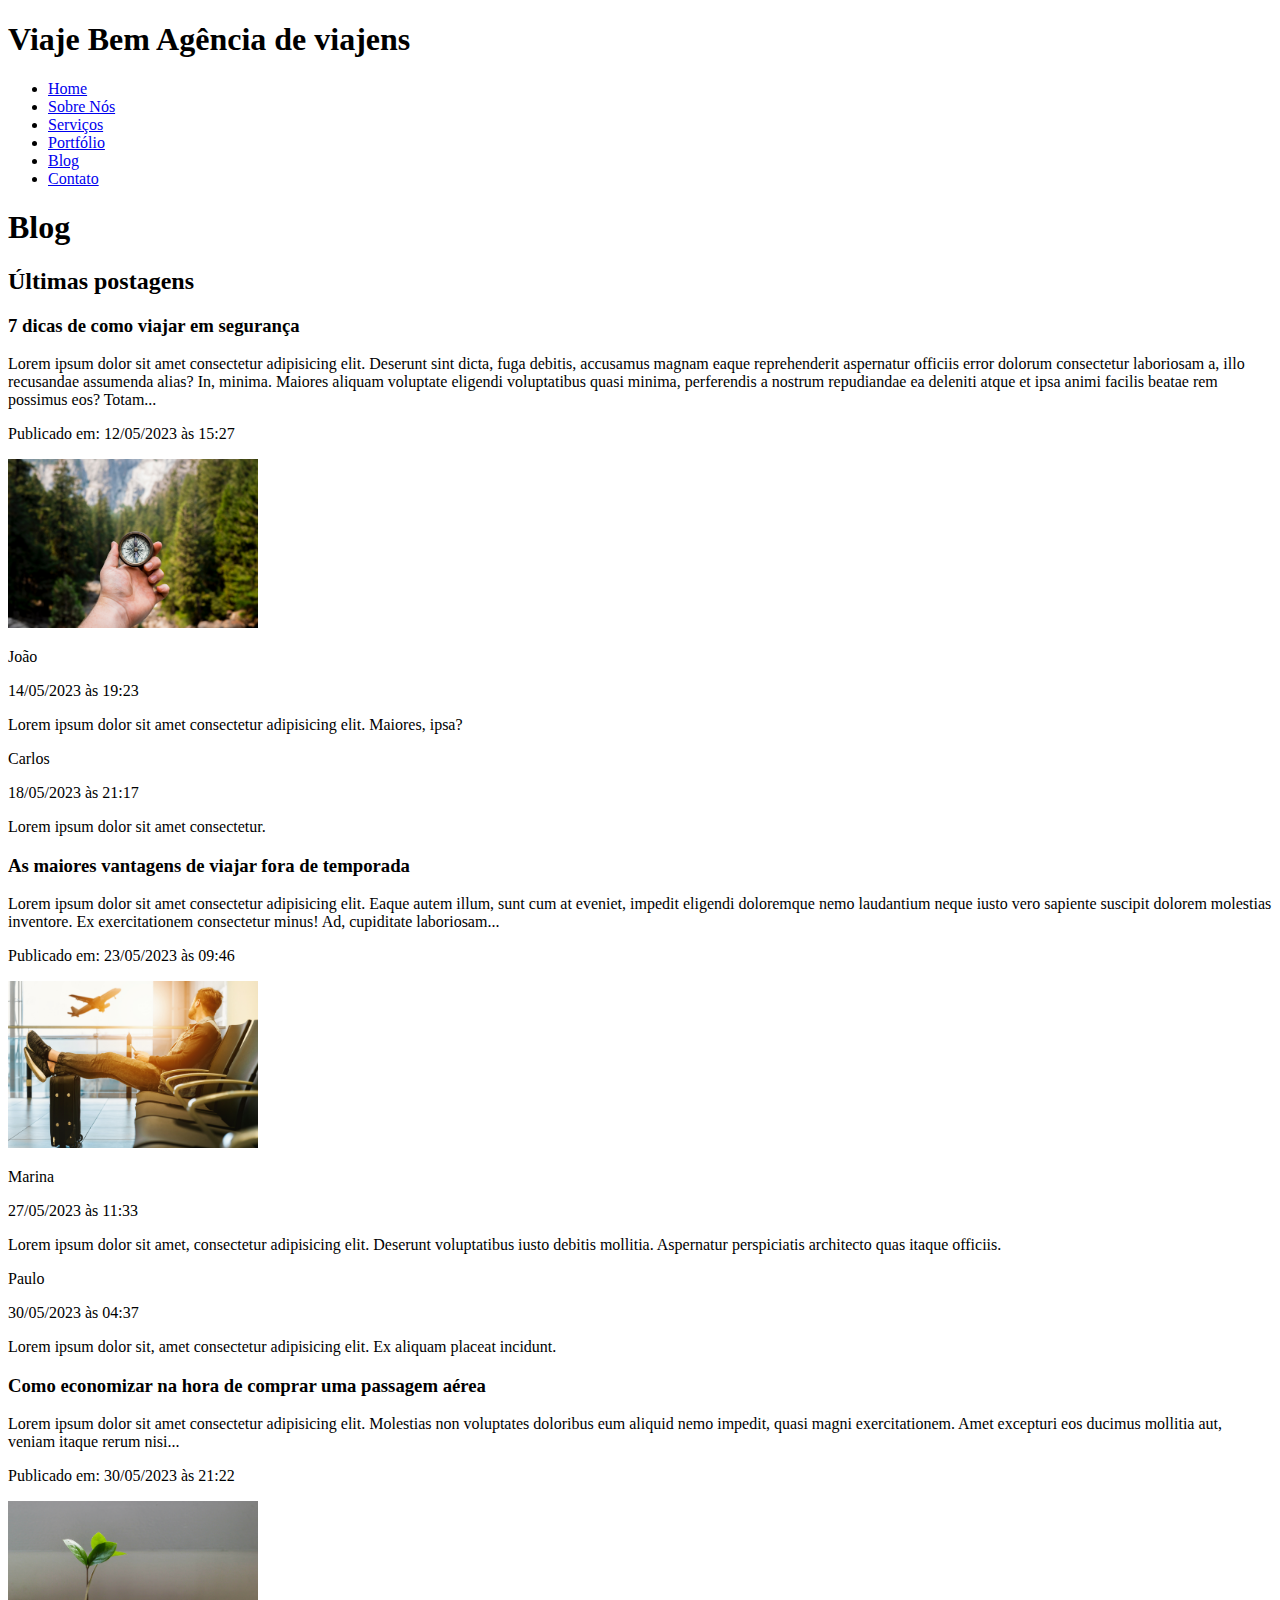
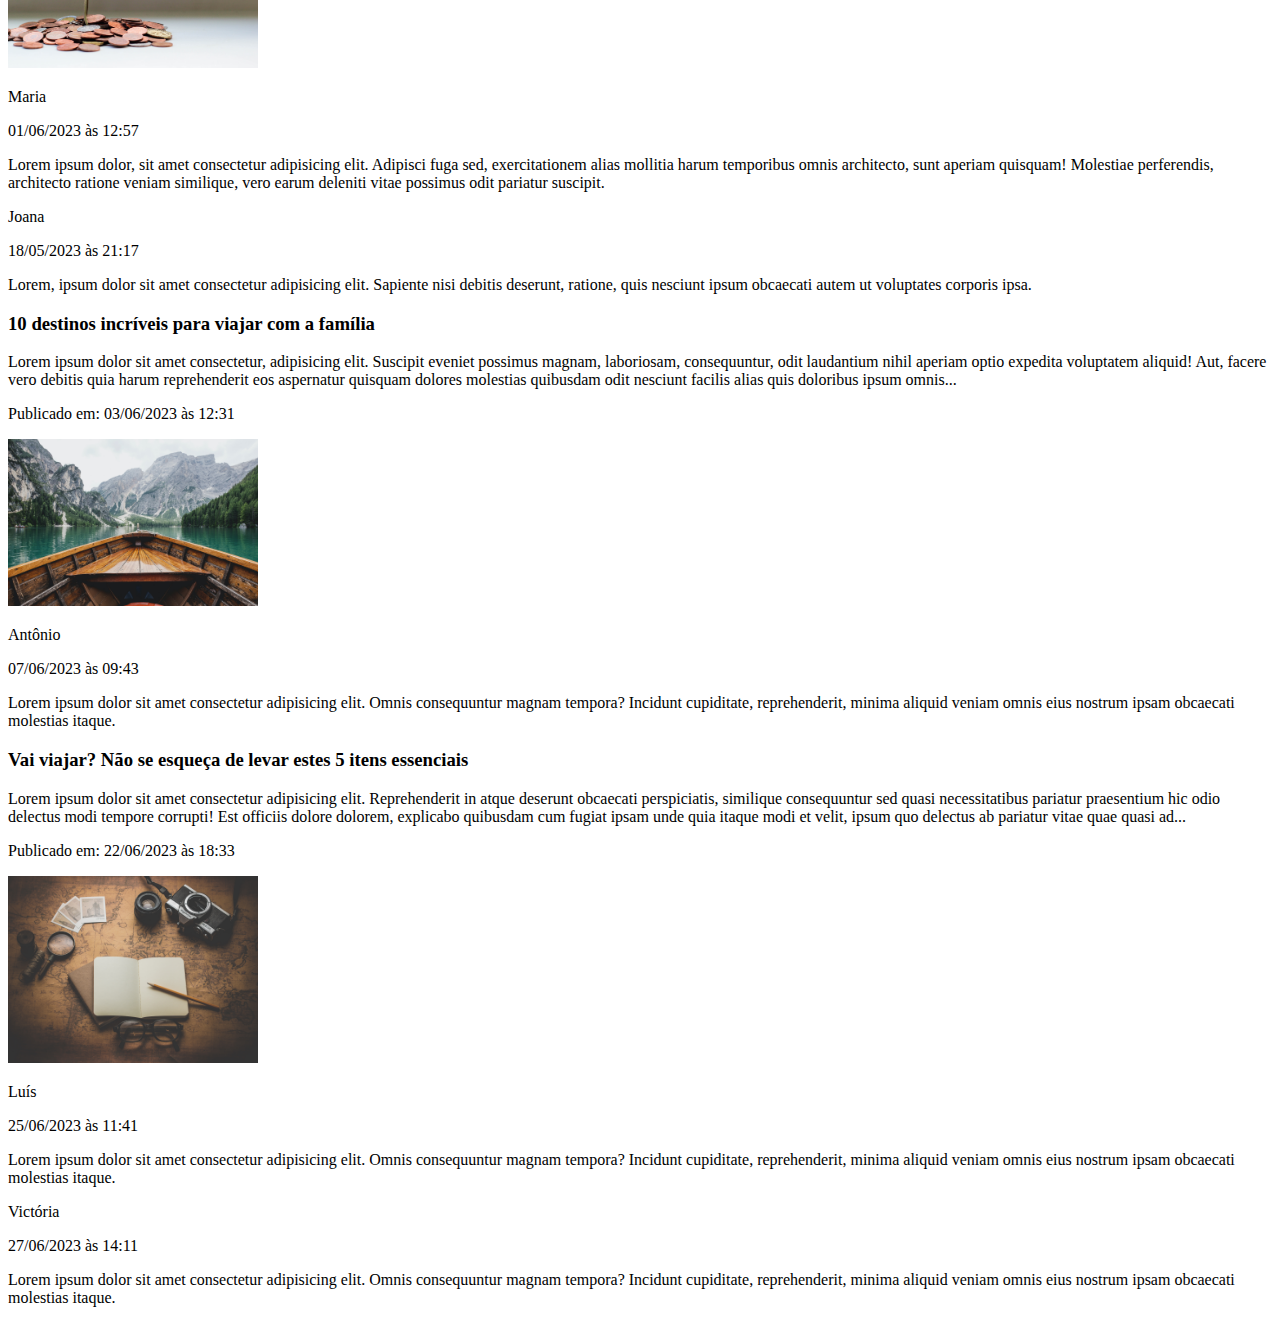
==== blog.html @ 6c417e4b "Upload arquivos do desafio HTML" ====
<!DOCTYPE html>
<html lang="en">
<head>
    <meta charset="UTF-8">
    <meta name="viewport" content="width=device-width, initial-scale=1.0">
    <title>Viaje Bem</title>
</head>
<body>
    <div class="title-container">
        <h1>Viaje Bem Agência de viajens</h1>
    </div>
    <div class="nav-container">
        <nav>
            <ul>
                <li><a href="index.html">Home</a></li>
                <li><a href="sobre.html">Sobre Nós</a></li>
                <li><a href="servicos.html">Serviços</a></li>
                <li><a href="portfolio.html">Portfólio</a></li>
                <li><a href="blog.html">Blog</a></li>
                <li><a href="contato.html">Contato</a></li>
            </ul>
        </nav>
    </div>
    <h1>Blog</h1>
    <div>
        <h2>Últimas postagens</h2>
        <div>
            <section>
                <div>
                    <h3>7 dicas de como viajar em segurança</h3>
                    <p>Lorem ipsum dolor sit amet consectetur adipisicing elit. Deserunt sint dicta, fuga debitis, accusamus magnam eaque reprehenderit aspernatur officiis error dolorum consectetur laboriosam a, illo recusandae assumenda alias? In, minima. Maiores aliquam voluptate eligendi voluptatibus quasi minima, perferendis a nostrum repudiandae ea deleniti atque et ipsa animi facilis beatae rem possimus eos? Totam...</p>
                    <p>Publicado em: 12/05/2023 às 15:27</p>
                </div>
                <img src="img/post1.jpg" alt="Homem segurando bússola" width="250px">
                <div>
                    <div>
                        <p>João</p>
                        <p>14/05/2023 às 19:23</p>
                        <p>Lorem ipsum dolor sit amet consectetur adipisicing elit. Maiores, ipsa?</p>
                    </div>
                    <div>
                        <p>Carlos</p>
                        <p>18/05/2023 às 21:17</p>
                        <p>Lorem ipsum dolor sit amet consectetur.</p>
                    </div>
                </div>
            </section>
            <section>
                <div>
                    <h3>As maiores vantagens de viajar fora de temporada</h3>
                    <p>Lorem ipsum dolor sit amet consectetur adipisicing elit. Eaque autem illum, sunt cum at eveniet, impedit eligendi doloremque nemo laudantium neque iusto vero sapiente suscipit dolorem molestias inventore. Ex exercitationem consectetur minus! Ad, cupiditate laboriosam...</p>
                    <p>Publicado em: 23/05/2023 às 09:46</p>
                </div>
                <img src="img/post2.jpg" alt="Homem com mala em aeroporto" width="250px">
                <div>
                    <div>
                        <p>Marina</p>
                        <p>27/05/2023 às 11:33</p>
                        <p>Lorem ipsum dolor sit amet, consectetur adipisicing elit. Deserunt voluptatibus iusto debitis mollitia. Aspernatur perspiciatis architecto quas itaque officiis.</p>
                    </div>
                    <div>
                        <p>Paulo</p>
                        <p>30/05/2023 às 04:37</p>
                        <p>Lorem ipsum dolor sit, amet consectetur adipisicing elit. Ex aliquam placeat incidunt.</p>
                    </div>
                </div>
            </section>
            <section>
                <div>
                    <h3>Como economizar na hora de comprar uma passagem aérea</h3>
                    <p>Lorem ipsum dolor sit amet consectetur adipisicing elit. Molestias non voluptates doloribus eum aliquid nemo impedit, quasi magni exercitationem. Amet excepturi eos ducimus mollitia aut, veniam itaque rerum nisi...</p>
                    <p>Publicado em: 30/05/2023 às 21:22</p>
                </div>
                <img src="img/post3.jpg" alt="Planta em meio à moedas" width="250px">
                <div>
                    <div>
                        <p>Maria</p>
                        <p>01/06/2023 às 12:57</p>
                        <p>Lorem ipsum dolor, sit amet consectetur adipisicing elit. Adipisci fuga sed, exercitationem alias mollitia harum temporibus omnis architecto, sunt aperiam quisquam! Molestiae perferendis, architecto ratione veniam similique, vero earum deleniti vitae possimus odit pariatur suscipit.</p>
                    </div>
                    <div>
                        <p>Joana</p>
                        <p>18/05/2023 às 21:17</p>
                        <p>Lorem, ipsum dolor sit amet consectetur adipisicing elit. Sapiente nisi debitis deserunt, ratione, quis nesciunt ipsum obcaecati autem ut voluptates corporis ipsa.</p>
                    </div>
                </div>
            </section>
            <section>
                <div>
                    <h3>10 destinos incríveis para viajar com a família</h3>
                    <p>Lorem ipsum dolor sit amet consectetur, adipisicing elit. Suscipit eveniet possimus magnam, laboriosam, consequuntur, odit laudantium nihil aperiam optio expedita voluptatem aliquid! Aut, facere vero debitis quia harum reprehenderit eos aspernatur quisquam dolores molestias quibusdam odit nesciunt facilis alias quis doloribus ipsum omnis...</p>
                    <p>Publicado em: 03/06/2023 às 12:31</p>
                </div>
                <img src="img/post4.jpg" alt="Barco navegando em lago" width="250px">
                <div>
                    <div>
                        <p>Antônio</p>
                        <p>07/06/2023 às 09:43</p>
                        <p>Lorem ipsum dolor sit amet consectetur adipisicing elit. Omnis consequuntur magnam tempora? Incidunt cupiditate, reprehenderit, minima aliquid veniam omnis eius nostrum ipsam obcaecati molestias itaque.</p>
                    </div>
                </div>
            </section>
            <section>
                <div>
                    <h3>Vai viajar? Não se esqueça de levar estes 5 itens essenciais</h3>
                    <p>Lorem ipsum dolor sit amet consectetur adipisicing elit. Reprehenderit in atque deserunt obcaecati perspiciatis, similique consequuntur sed quasi necessitatibus pariatur praesentium hic odio delectus modi tempore corrupti! Est officiis dolore dolorem, explicabo quibusdam cum fugiat ipsam unde quia itaque modi et velit, ipsum quo delectus ab pariatur vitae quae quasi ad...</p>
                    <p>Publicado em: 22/06/2023 às 18:33</p>
                </div>
                <img src="img/post5.jpg" alt="Objetos em uma mesa" width="250px">
                <div>
                    <div>
                        <p>Luís</p>
                        <p>25/06/2023 às 11:41</p>
                        <p>Lorem ipsum dolor sit amet consectetur adipisicing elit. Omnis consequuntur magnam tempora? Incidunt cupiditate, reprehenderit, minima aliquid veniam omnis eius nostrum ipsam obcaecati molestias itaque.</p>
                    </div>
                    <div>
                        <p>Victória</p>
                        <p>27/06/2023 às 14:11</p>
                        <p>Lorem ipsum dolor sit amet consectetur adipisicing elit. Omnis consequuntur magnam tempora? Incidunt cupiditate, reprehenderit, minima aliquid veniam omnis eius nostrum ipsam obcaecati molestias itaque.</p>
                    </div>
                </div>
            </section>
        </div>
    </div>
</body>
</html>
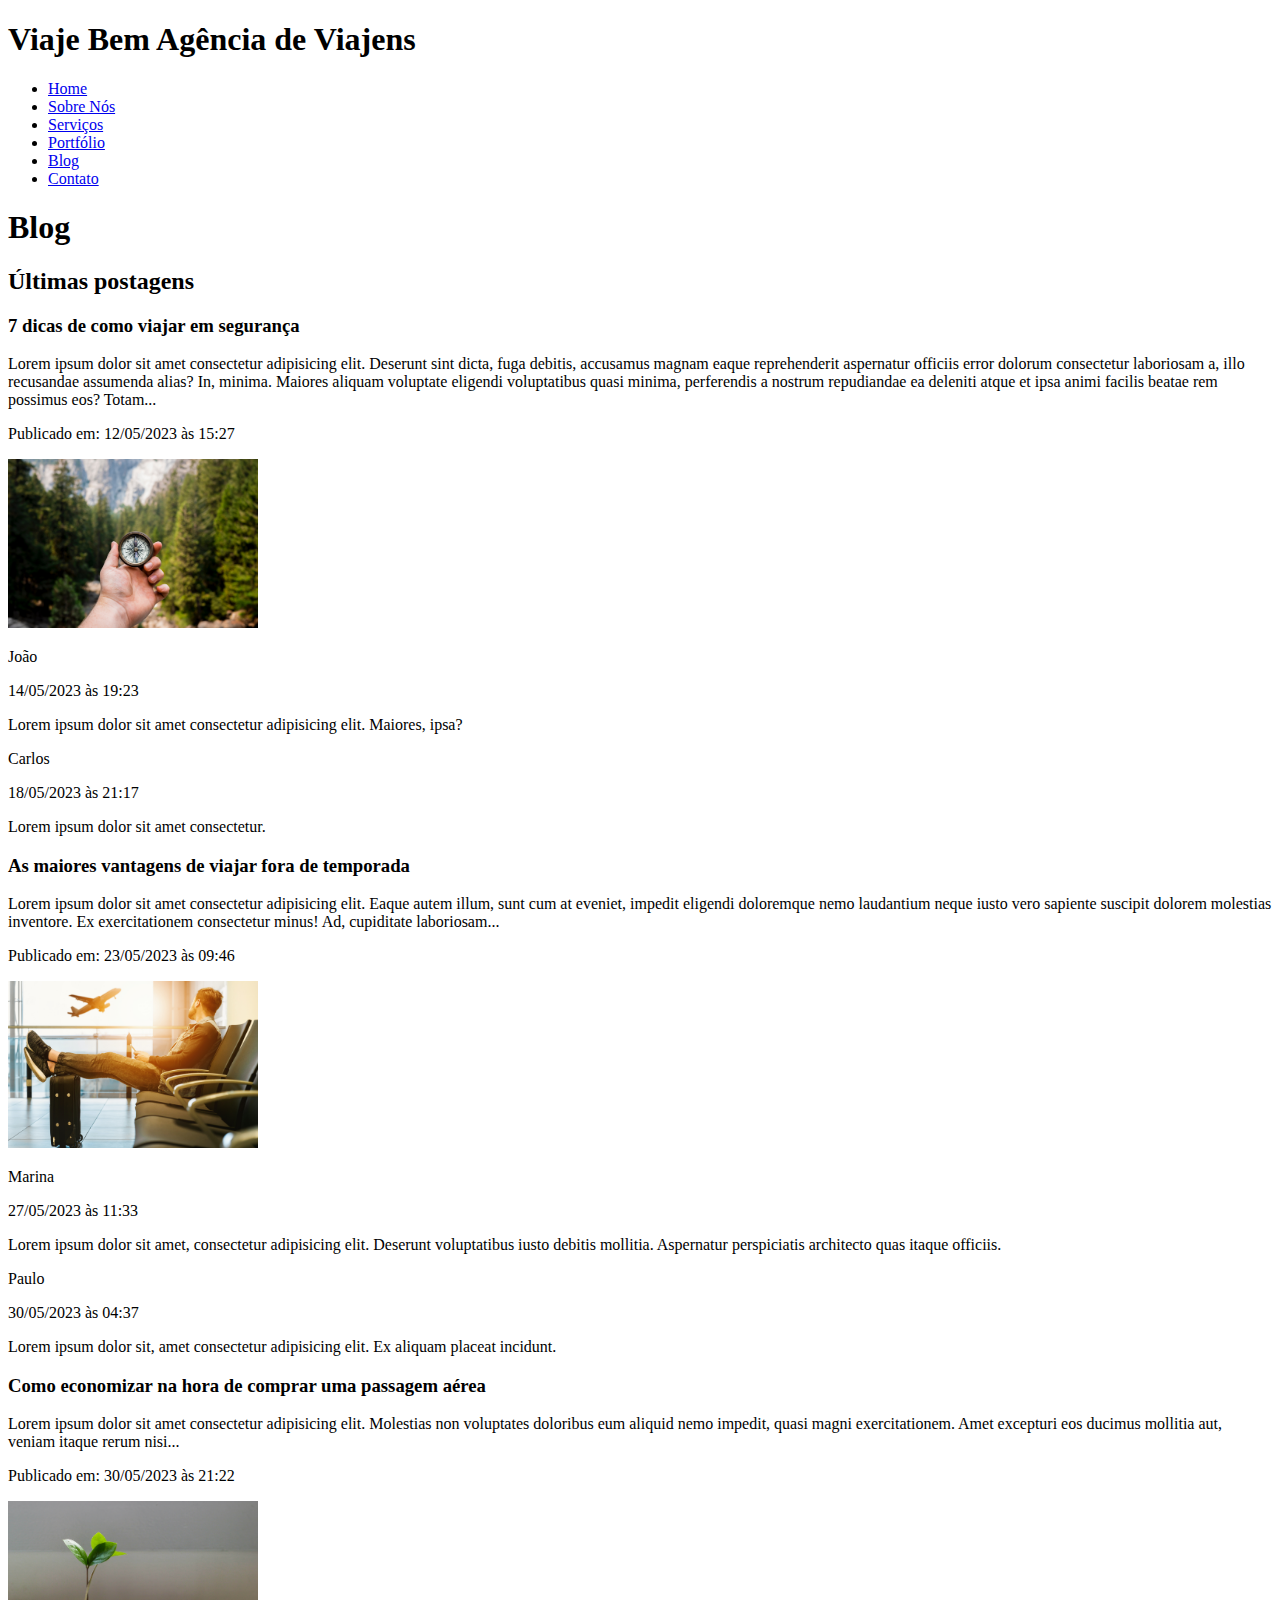
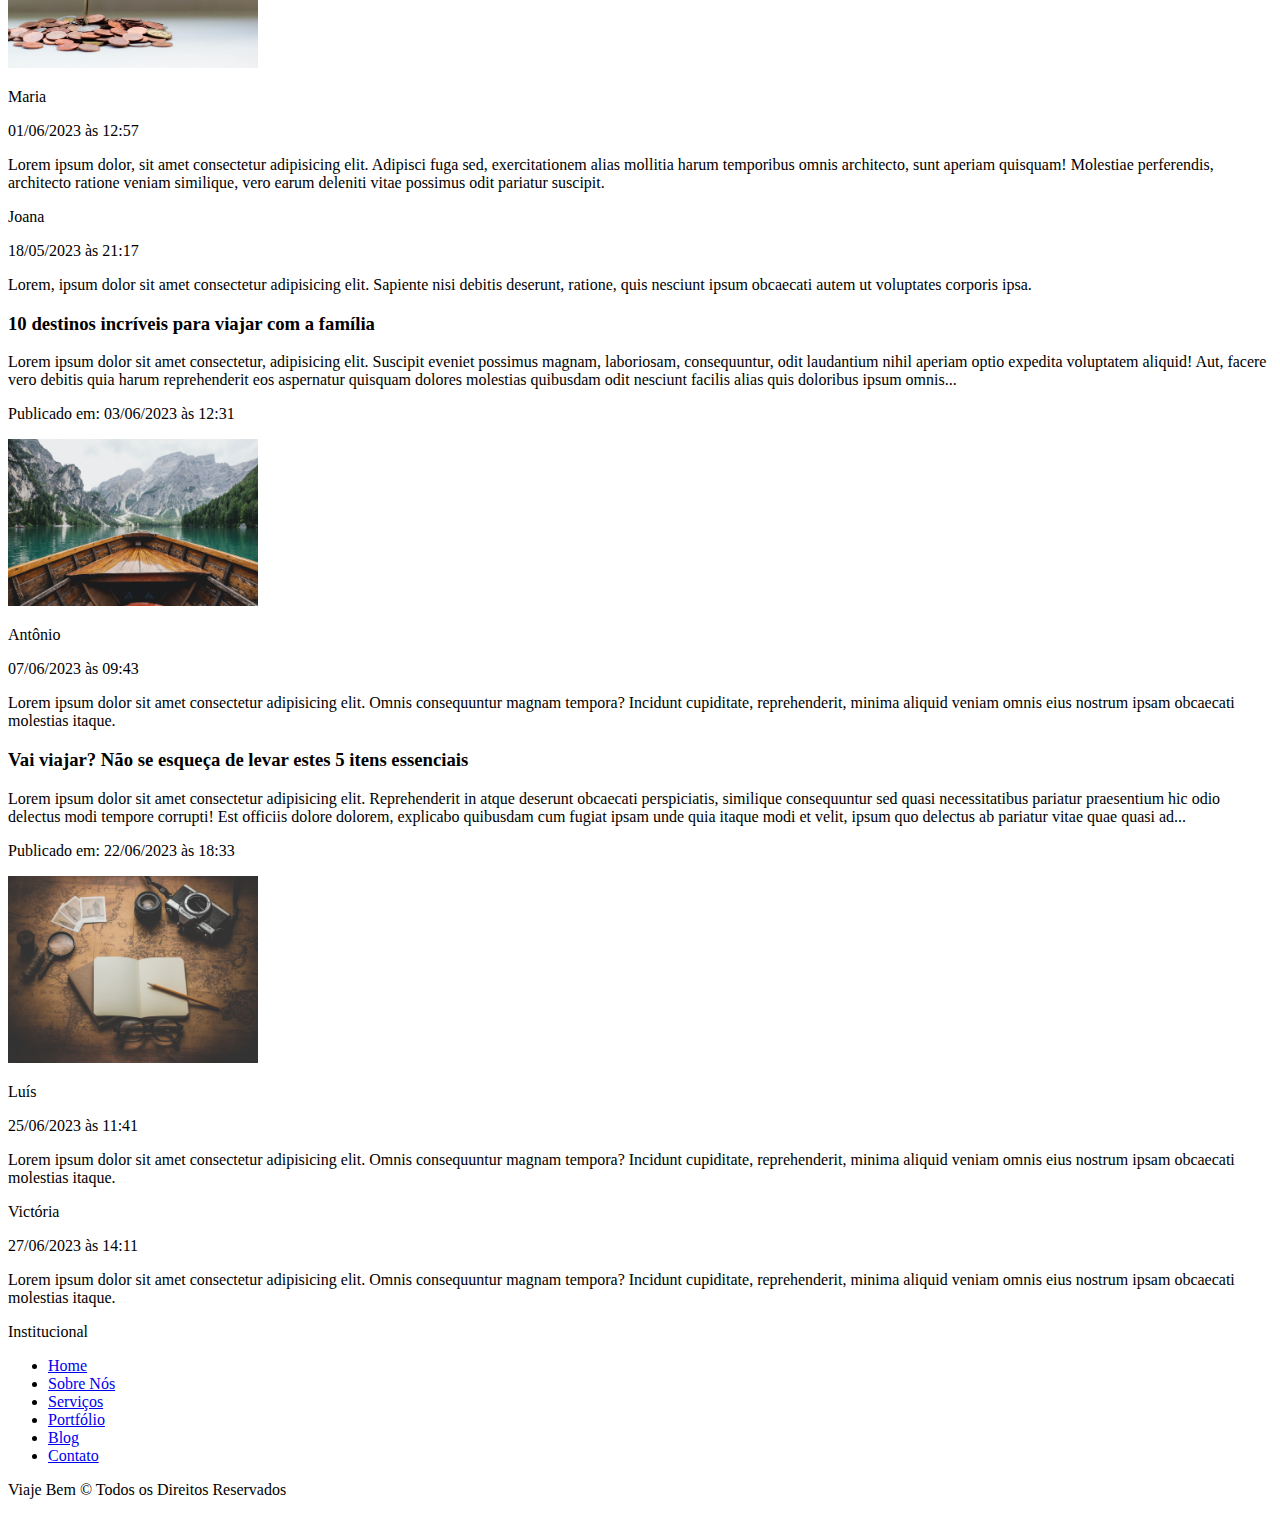
==== commit 90c3c4b4: "Correções Feature 1" ====
--- a/blog.html
+++ b/blog.html
@@ -1,13 +1,16 @@
 <!DOCTYPE html>
-<html lang="en">
+<html lang="pt-BR">
 <head>
     <meta charset="UTF-8">
     <meta name="viewport" content="width=device-width, initial-scale=1.0">
+    <meta name="description" content="Agência de Viagens">
+    <meta name="keywords" content="Viagens, agência, viajar, férias">
+    <meta name="author" content="Viaje Bem - Agência de Viagens">
     <title>Viaje Bem</title>
 </head>
 <body>
     <div class="title-container">
-        <h1>Viaje Bem Agência de viajens</h1>
+        <h1>Viaje Bem Agência de Viajens</h1>
     </div>
     <div class="nav-container">
         <nav>
@@ -122,5 +125,21 @@
             </section>
         </div>
     </div>
+    <footer>
+        <div>
+            <p>Institucional</p>
+            <ul>
+                <li><a href="index.html">Home</a></li>
+                <li><a href="sobre.html">Sobre Nós</a></li>
+                <li><a href="servicos.html">Serviços</a></li>
+                <li><a href="portfolio.html">Portfólio</a></li>
+                <li><a href="blog.html">Blog</a></li>
+                <li><a href="contato.html">Contato</a></li>
+            </ul>
+        </div>
+        <div>
+            <p>Viaje Bem &copy; Todos os Direitos Reservados</p>
+        </div>
+    </footer>
 </body>
 </html>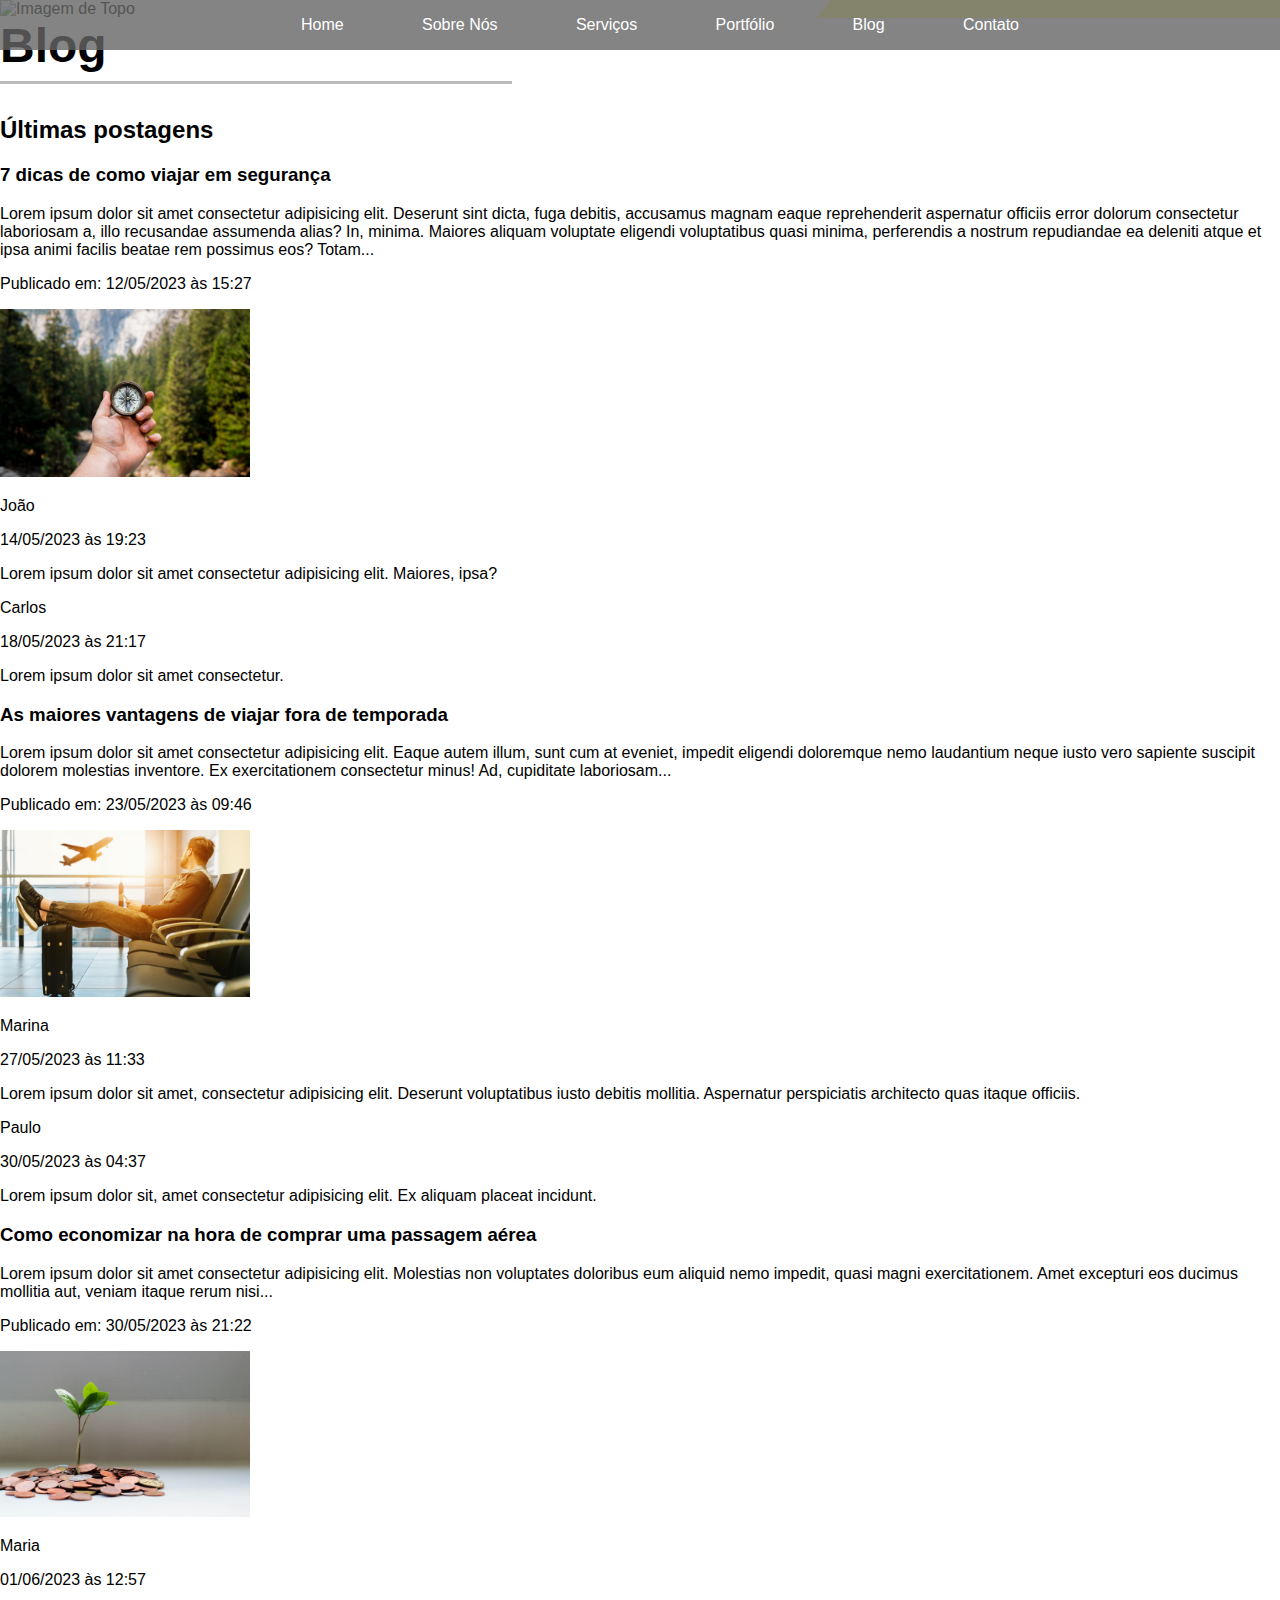
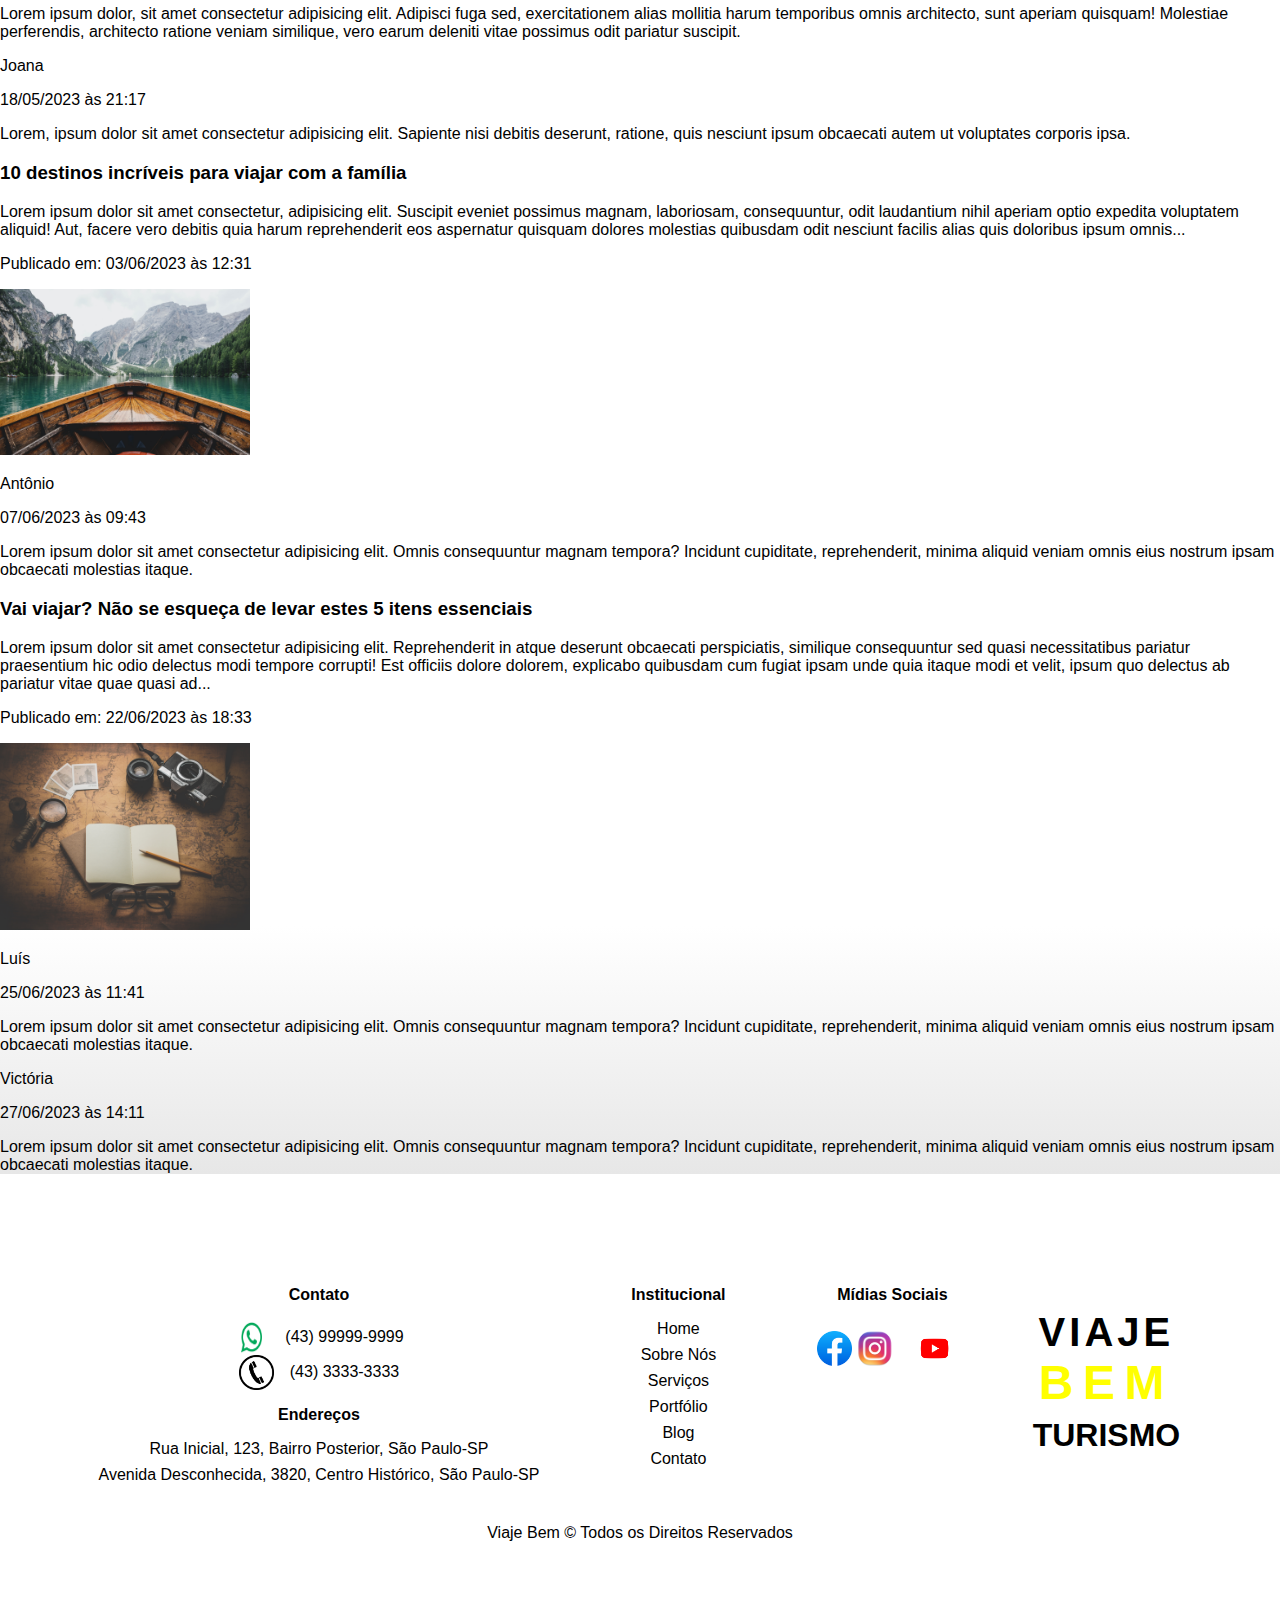
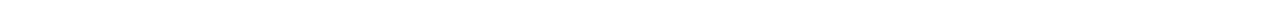
==== commit 518defb3: "Alterações de Layout" ====
--- a/blog.html
+++ b/blog.html
@@ -7,137 +7,177 @@
     <meta name="keywords" content="Viagens, agência, viajar, férias">
     <meta name="author" content="Viaje Bem - Agência de Viagens">
     <title>Viaje Bem</title>
+    <link rel="stylesheet" href="css/styles.css">
 </head>
 <body>
-    <div class="title-container">
-        <h1>Viaje Bem Agência de Viajens</h1>
-    </div>
-    <div class="nav-container">
-        <nav>
-            <ul>
-                <li><a href="index.html">Home</a></li>
-                <li><a href="sobre.html">Sobre Nós</a></li>
-                <li><a href="servicos.html">Serviços</a></li>
-                <li><a href="portfolio.html">Portfólio</a></li>
-                <li><a href="blog.html">Blog</a></li>
-                <li><a href="contato.html">Contato</a></li>
-            </ul>
-        </nav>
-    </div>
-    <h1>Blog</h1>
-    <div>
-        <h2>Últimas postagens</h2>
+    <header>
+        <div class="top-image-container">
+            <div class="title-container">
+                <h1>Viaje Bem Agência de Viajens</h1>
+            </div>
+            <div class="nav-container">
+                <nav>
+                    <ul>
+                        <li><a href="index.html" class="nav-link">Home</a></li>
+                        <li><a href="sobre.html" class="nav-link">Sobre Nós</a></li>
+                        <li><a href="servicos.html" class="nav-link">Serviços</a></li>
+                        <li><a href="portfolio.html" class="nav-link">Portfólio</a></li>
+                        <li><a href="blog.html" class="nav-link">Blog</a></li>
+                        <li><a href="contato.html" class="nav-link">Contato</a></li>
+                    </ul>
+                </nav>
+            </div>
+            <img src="img/londres1.jpg" alt="Imagem de Topo" class="top-image">
+            <div class="animated-background"></div>
+            <p class="top-image-animated-text">Servir bem para servir sempre!</p>
+        </div>
+    </header>
+    <div class="main-content">
+        <div class="page-title-container">
+            <h1 class="page-title">Blog</h1>
+            <div class="page-title-border"></div>
+        </div>
         <div>
-            <section>
-                <div>
-                    <h3>7 dicas de como viajar em segurança</h3>
-                    <p>Lorem ipsum dolor sit amet consectetur adipisicing elit. Deserunt sint dicta, fuga debitis, accusamus magnam eaque reprehenderit aspernatur officiis error dolorum consectetur laboriosam a, illo recusandae assumenda alias? In, minima. Maiores aliquam voluptate eligendi voluptatibus quasi minima, perferendis a nostrum repudiandae ea deleniti atque et ipsa animi facilis beatae rem possimus eos? Totam...</p>
-                    <p>Publicado em: 12/05/2023 às 15:27</p>
-                </div>
-                <img src="img/post1.jpg" alt="Homem segurando bússola" width="250px">
-                <div>
+            <h2>Últimas postagens</h2>
+            <div>
+                <section>
                     <div>
-                        <p>João</p>
-                        <p>14/05/2023 às 19:23</p>
-                        <p>Lorem ipsum dolor sit amet consectetur adipisicing elit. Maiores, ipsa?</p>
+                        <h3>7 dicas de como viajar em segurança</h3>
+                        <p>Lorem ipsum dolor sit amet consectetur adipisicing elit. Deserunt sint dicta, fuga debitis, accusamus magnam eaque reprehenderit aspernatur officiis error dolorum consectetur laboriosam a, illo recusandae assumenda alias? In, minima. Maiores aliquam voluptate eligendi voluptatibus quasi minima, perferendis a nostrum repudiandae ea deleniti atque et ipsa animi facilis beatae rem possimus eos? Totam...</p>
+                        <p>Publicado em: 12/05/2023 às 15:27</p>
                     </div>
+                    <img src="img/post1.jpg" alt="Homem segurando bússola" width="250px">
                     <div>
-                        <p>Carlos</p>
-                        <p>18/05/2023 às 21:17</p>
-                        <p>Lorem ipsum dolor sit amet consectetur.</p>
+                        <div>
+                            <p>João</p>
+                            <p>14/05/2023 às 19:23</p>
+                            <p>Lorem ipsum dolor sit amet consectetur adipisicing elit. Maiores, ipsa?</p>
+                        </div>
+                        <div>
+                            <p>Carlos</p>
+                            <p>18/05/2023 às 21:17</p>
+                            <p>Lorem ipsum dolor sit amet consectetur.</p>
+                        </div>
                     </div>
-                </div>
-            </section>
-            <section>
-                <div>
-                    <h3>As maiores vantagens de viajar fora de temporada</h3>
-                    <p>Lorem ipsum dolor sit amet consectetur adipisicing elit. Eaque autem illum, sunt cum at eveniet, impedit eligendi doloremque nemo laudantium neque iusto vero sapiente suscipit dolorem molestias inventore. Ex exercitationem consectetur minus! Ad, cupiditate laboriosam...</p>
-                    <p>Publicado em: 23/05/2023 às 09:46</p>
-                </div>
-                <img src="img/post2.jpg" alt="Homem com mala em aeroporto" width="250px">
-                <div>
+                </section>
+                <section>
                     <div>
-                        <p>Marina</p>
-                        <p>27/05/2023 às 11:33</p>
-                        <p>Lorem ipsum dolor sit amet, consectetur adipisicing elit. Deserunt voluptatibus iusto debitis mollitia. Aspernatur perspiciatis architecto quas itaque officiis.</p>
+                        <h3>As maiores vantagens de viajar fora de temporada</h3>
+                        <p>Lorem ipsum dolor sit amet consectetur adipisicing elit. Eaque autem illum, sunt cum at eveniet, impedit eligendi doloremque nemo laudantium neque iusto vero sapiente suscipit dolorem molestias inventore. Ex exercitationem consectetur minus! Ad, cupiditate laboriosam...</p>
+                        <p>Publicado em: 23/05/2023 às 09:46</p>
                     </div>
+                    <img src="img/post2.jpg" alt="Homem com mala em aeroporto" width="250px">
                     <div>
-                        <p>Paulo</p>
-                        <p>30/05/2023 às 04:37</p>
-                        <p>Lorem ipsum dolor sit, amet consectetur adipisicing elit. Ex aliquam placeat incidunt.</p>
+                        <div>
+                            <p>Marina</p>
+                            <p>27/05/2023 às 11:33</p>
+                            <p>Lorem ipsum dolor sit amet, consectetur adipisicing elit. Deserunt voluptatibus iusto debitis mollitia. Aspernatur perspiciatis architecto quas itaque officiis.</p>
+                        </div>
+                        <div>
+                            <p>Paulo</p>
+                            <p>30/05/2023 às 04:37</p>
+                            <p>Lorem ipsum dolor sit, amet consectetur adipisicing elit. Ex aliquam placeat incidunt.</p>
+                        </div>
                     </div>
-                </div>
-            </section>
-            <section>
-                <div>
-                    <h3>Como economizar na hora de comprar uma passagem aérea</h3>
-                    <p>Lorem ipsum dolor sit amet consectetur adipisicing elit. Molestias non voluptates doloribus eum aliquid nemo impedit, quasi magni exercitationem. Amet excepturi eos ducimus mollitia aut, veniam itaque rerum nisi...</p>
-                    <p>Publicado em: 30/05/2023 às 21:22</p>
-                </div>
-                <img src="img/post3.jpg" alt="Planta em meio à moedas" width="250px">
-                <div>
+                </section>
+                <section>
                     <div>
-                        <p>Maria</p>
-                        <p>01/06/2023 às 12:57</p>
-                        <p>Lorem ipsum dolor, sit amet consectetur adipisicing elit. Adipisci fuga sed, exercitationem alias mollitia harum temporibus omnis architecto, sunt aperiam quisquam! Molestiae perferendis, architecto ratione veniam similique, vero earum deleniti vitae possimus odit pariatur suscipit.</p>
+                        <h3>Como economizar na hora de comprar uma passagem aérea</h3>
+                        <p>Lorem ipsum dolor sit amet consectetur adipisicing elit. Molestias non voluptates doloribus eum aliquid nemo impedit, quasi magni exercitationem. Amet excepturi eos ducimus mollitia aut, veniam itaque rerum nisi...</p>
+                        <p>Publicado em: 30/05/2023 às 21:22</p>
                     </div>
+                    <img src="img/post3.jpg" alt="Planta em meio à moedas" width="250px">
                     <div>
-                        <p>Joana</p>
-                        <p>18/05/2023 às 21:17</p>
-                        <p>Lorem, ipsum dolor sit amet consectetur adipisicing elit. Sapiente nisi debitis deserunt, ratione, quis nesciunt ipsum obcaecati autem ut voluptates corporis ipsa.</p>
+                        <div>
+                            <p>Maria</p>
+                            <p>01/06/2023 às 12:57</p>
+                            <p>Lorem ipsum dolor, sit amet consectetur adipisicing elit. Adipisci fuga sed, exercitationem alias mollitia harum temporibus omnis architecto, sunt aperiam quisquam! Molestiae perferendis, architecto ratione veniam similique, vero earum deleniti vitae possimus odit pariatur suscipit.</p>
+                        </div>
+                        <div>
+                            <p>Joana</p>
+                            <p>18/05/2023 às 21:17</p>
+                            <p>Lorem, ipsum dolor sit amet consectetur adipisicing elit. Sapiente nisi debitis deserunt, ratione, quis nesciunt ipsum obcaecati autem ut voluptates corporis ipsa.</p>
+                        </div>
                     </div>
-                </div>
-            </section>
-            <section>
-                <div>
-                    <h3>10 destinos incríveis para viajar com a família</h3>
-                    <p>Lorem ipsum dolor sit amet consectetur, adipisicing elit. Suscipit eveniet possimus magnam, laboriosam, consequuntur, odit laudantium nihil aperiam optio expedita voluptatem aliquid! Aut, facere vero debitis quia harum reprehenderit eos aspernatur quisquam dolores molestias quibusdam odit nesciunt facilis alias quis doloribus ipsum omnis...</p>
-                    <p>Publicado em: 03/06/2023 às 12:31</p>
-                </div>
-                <img src="img/post4.jpg" alt="Barco navegando em lago" width="250px">
-                <div>
+                </section>
+                <section>
                     <div>
-                        <p>Antônio</p>
-                        <p>07/06/2023 às 09:43</p>
-                        <p>Lorem ipsum dolor sit amet consectetur adipisicing elit. Omnis consequuntur magnam tempora? Incidunt cupiditate, reprehenderit, minima aliquid veniam omnis eius nostrum ipsam obcaecati molestias itaque.</p>
+                        <h3>10 destinos incríveis para viajar com a família</h3>
+                        <p>Lorem ipsum dolor sit amet consectetur, adipisicing elit. Suscipit eveniet possimus magnam, laboriosam, consequuntur, odit laudantium nihil aperiam optio expedita voluptatem aliquid! Aut, facere vero debitis quia harum reprehenderit eos aspernatur quisquam dolores molestias quibusdam odit nesciunt facilis alias quis doloribus ipsum omnis...</p>
+                        <p>Publicado em: 03/06/2023 às 12:31</p>
                     </div>
-                </div>
-            </section>
-            <section>
-                <div>
-                    <h3>Vai viajar? Não se esqueça de levar estes 5 itens essenciais</h3>
-                    <p>Lorem ipsum dolor sit amet consectetur adipisicing elit. Reprehenderit in atque deserunt obcaecati perspiciatis, similique consequuntur sed quasi necessitatibus pariatur praesentium hic odio delectus modi tempore corrupti! Est officiis dolore dolorem, explicabo quibusdam cum fugiat ipsam unde quia itaque modi et velit, ipsum quo delectus ab pariatur vitae quae quasi ad...</p>
-                    <p>Publicado em: 22/06/2023 às 18:33</p>
-                </div>
-                <img src="img/post5.jpg" alt="Objetos em uma mesa" width="250px">
-                <div>
+                    <img src="img/post4.jpg" alt="Barco navegando em lago" width="250px">
                     <div>
-                        <p>Luís</p>
-                        <p>25/06/2023 às 11:41</p>
-                        <p>Lorem ipsum dolor sit amet consectetur adipisicing elit. Omnis consequuntur magnam tempora? Incidunt cupiditate, reprehenderit, minima aliquid veniam omnis eius nostrum ipsam obcaecati molestias itaque.</p>
+                        <div>
+                            <p>Antônio</p>
+                            <p>07/06/2023 às 09:43</p>
+                            <p>Lorem ipsum dolor sit amet consectetur adipisicing elit. Omnis consequuntur magnam tempora? Incidunt cupiditate, reprehenderit, minima aliquid veniam omnis eius nostrum ipsam obcaecati molestias itaque.</p>
+                        </div>
                     </div>
+                </section>
+                <section>
                     <div>
-                        <p>Victória</p>
-                        <p>27/06/2023 às 14:11</p>
-                        <p>Lorem ipsum dolor sit amet consectetur adipisicing elit. Omnis consequuntur magnam tempora? Incidunt cupiditate, reprehenderit, minima aliquid veniam omnis eius nostrum ipsam obcaecati molestias itaque.</p>
+                        <h3>Vai viajar? Não se esqueça de levar estes 5 itens essenciais</h3>
+                        <p>Lorem ipsum dolor sit amet consectetur adipisicing elit. Reprehenderit in atque deserunt obcaecati perspiciatis, similique consequuntur sed quasi necessitatibus pariatur praesentium hic odio delectus modi tempore corrupti! Est officiis dolore dolorem, explicabo quibusdam cum fugiat ipsam unde quia itaque modi et velit, ipsum quo delectus ab pariatur vitae quae quasi ad...</p>
+                        <p>Publicado em: 22/06/2023 às 18:33</p>
                     </div>
-                </div>
-            </section>
+                    <img src="img/post5.jpg" alt="Objetos em uma mesa" width="250px">
+                    <div>
+                        <div>
+                            <p>Luís</p>
+                            <p>25/06/2023 às 11:41</p>
+                            <p>Lorem ipsum dolor sit amet consectetur adipisicing elit. Omnis consequuntur magnam tempora? Incidunt cupiditate, reprehenderit, minima aliquid veniam omnis eius nostrum ipsam obcaecati molestias itaque.</p>
+                        </div>
+                        <div>
+                            <p>Victória</p>
+                            <p>27/06/2023 às 14:11</p>
+                            <p>Lorem ipsum dolor sit amet consectetur adipisicing elit. Omnis consequuntur magnam tempora? Incidunt cupiditate, reprehenderit, minima aliquid veniam omnis eius nostrum ipsam obcaecati molestias itaque.</p>
+                        </div>
+                    </div>
+                </section>
+            </div>
         </div>
     </div>
     <footer>
-        <div>
-            <p>Institucional</p>
-            <ul>
-                <li><a href="index.html">Home</a></li>
-                <li><a href="sobre.html">Sobre Nós</a></li>
-                <li><a href="servicos.html">Serviços</a></li>
-                <li><a href="portfolio.html">Portfólio</a></li>
-                <li><a href="blog.html">Blog</a></li>
-                <li><a href="contato.html">Contato</a></li>
-            </ul>
+        <div class="footer-top-section">
+            <div class="footer-company-info">
+                <p class="footer-info-title"><a href="contato.html" class="footer-link">Contato</a></p>
+                <div class="footer-info-container">
+                    <img src="img/social-media-logos/whatsapp_small_logo.png" alt="Logotipo Whatsapp">
+                    <p class="footer-info-text"><span>(43) 99999-9999</span></p>
+                </div>
+                <div class="footer-info-container">
+                    <img src="img/icons/phone.jpg" alt="Logotipo Telefone">
+                    <p class="footer-info-text"><span>(43) 3333-3333</span></p>
+                </div>
+                <p class="footer-info-title">Endereços</p>
+                <p class="footer-info-text">Rua Inicial, 123, Bairro Posterior, São Paulo-SP</p>
+                <p class="footer-info-text">Avenida Desconhecida, 3820, Centro Histórico, São Paulo-SP</p>
+            </div>
+            <div class="footer-links-container">
+                <p class="footer-links-title"><a href="sobre.html" class="footer-link">Institucional</a></p>
+                <ul>
+                    <li><a href="index.html" class="footer-link">Home</a></li>
+                    <li><a href="sobre.html" class="footer-link">Sobre Nós</a></li>
+                    <li><a href="servicos.html" class="footer-link">Serviços</a></li>
+                    <li><a href="portfolio.html" class="footer-link">Portfólio</a></li>
+                    <li><a href="blog.html" class="footer-link">Blog</a></li>
+                    <li><a href="contato.html" class="footer-link">Contato</a></li>
+                </ul>
+            </div>
+            <div class="footer-social-links-container">
+                <p class="footer-links-title">Mídias Sociais</p>
+                <div class="social-links-container">
+                    <a href="#"><img src="img/social-media-logos/facebook_small_logo.png" alt="Logo Facebook" width="35px"></a>
+                    <a href="#"><img src="img/social-media-logos/instagram_small_logo.png" alt="Logo Instagram" width="45px"></a>
+                    <a href="#"><img src="img/social-media-logos/youtube_small_logo.png" alt="Logo Youtube" width="75px"></a>
+                </div>
+            </div>
+            <div class="footer-extra-container">
+                <a href="index.html" class="footer-company-link"><p class="footer-company-name">Viaje <br/><span class="company-name-small-space">Bem</span><br/><span class="company-name-spaced">Turismo</span></p></a>
+            </div>
         </div>
-        <div>
+        <div class="copyright-container">
             <p>Viaje Bem &copy; Todos os Direitos Reservados</p>
         </div>
     </footer>
--- a/css/styles.css
+++ b/css/styles.css
@@ -0,0 +1,367 @@
+html,
+body {
+    margin: 0 auto;
+    padding: 0;
+    width: 100%;
+    font-family: Verdana, Geneva, Tahoma, sans-serif;
+    overflow-x: hidden;
+}
+
+::-webkit-scrollbar {
+    width: 11px;
+}
+
+::-webkit-scrollbar-track {
+    background: #e3e3e3; 
+}
+
+::-webkit-scrollbar-thumb {
+    border-radius: 15px;
+    background: rgb(255, 255, 0); 
+}
+
+::-webkit-scrollbar-thumb:hover {
+    background: rgb(255, 255, 127); 
+}
+
+.title-container {
+    position: absolute;
+    margin: 0 auto;
+    background-color: transparent;
+    min-height: 100px;
+    top: 40%;
+    z-index: 1;
+}
+
+.title-container h1 {
+    margin: 0;
+    padding: 1em;
+    color: #fff;
+    text-transform: uppercase;
+}
+
+.nav-container {
+    width: 100%;
+    height: auto;
+}
+
+.nav-container nav {
+    width: 100%;
+    position: fixed;
+    background-color: #666;
+    opacity: 80%;
+    z-index: 1;
+    animation: 1s ease-out 0s 1 slideInFromTop;
+}
+
+@keyframes slideInFromTop {
+    0% {
+        transform: translateY(-100%);
+    }
+    100% {
+        transform: translateY(0);
+    }
+}
+
+.nav-container nav ul {
+    max-width: 750px;
+    min-height: 50px;
+    margin: 0 auto;
+    list-style: none;
+    display: flex;
+    justify-content: space-between;
+    align-items: center;
+}
+
+.nav-link,
+.footer-link {
+    text-decoration: none;
+    color: #fff;
+    transition: all .5s;
+    margin: 0 1em;
+}
+
+.nav-link:hover,
+.footer-link:hover {
+    color: #ccc;
+}
+
+.top-image-container {
+    position: relative;
+    width: 100%;
+    max-height: 450px;
+    overflow: hidden;
+}
+
+.top-image-container:hover .top-image-animated-text{
+    color: #fff;
+    opacity: 100%;
+    transition: all 1.5s;
+    right: 2.5em;
+}
+
+.animated-background {
+    height: 450px;
+    width: 450px;
+    position: absolute;
+    top: 0;
+    right: -100%;
+    width: 450px;
+	height: 0;
+	border-left: 325px solid transparent;
+	border-bottom: 450px solid #fff988;
+    transition-property: right;
+    transition-duration: 1s;
+}
+
+.arrow-down {
+    width: 0; 
+    height: 0; 
+    border-left: 20px solid transparent;
+    border-right: 20px solid transparent;
+    
+    border-top: 20px solid #f00;
+  }
+
+.top-image-container:hover .animated-background {
+    right: 0;
+}
+
+.top-image {
+    width: 100%;
+    height: 550px;
+    opacity: 95%;
+    object-fit: cover;
+    object-position: center;
+    position: relative;
+    transition-property: height;
+    transition-duration: 1s;
+}
+
+.top-image-container:hover .top-image {
+    height: 450px;
+    transition-delay: 0.4s;
+}
+
+.top-image-animated-text {
+    position: absolute;
+    top: 0.5em;
+    right: -5em;
+    color: #eee;
+    font-size: 4rem;
+    font-weight: bold;
+    width: 300px;
+    text-align: center;
+    opacity: 0;
+}
+
+.main-content {
+    min-height: 750px;
+    background: linear-gradient(0deg, rgba(78,78,78,1) 0%, rgba(231,231,231,1) 0%, rgba(255,255,255,1) 9%);
+}
+
+.container {
+    width: 75%;
+    min-height: 300px;
+    margin: 0 auto;
+    padding: 1em 2em;
+}
+
+.page-title-border {
+    width: 40%;
+    margin-top: 0.5em;
+    margin-bottom: 2em;
+    border-top: 3px solid #bbb;
+    animation: 1.4s ease-out 0s 1 slideInFromLeftPageTitle;
+}
+
+@keyframes slideInFromLeftPageTitle {
+    0% {
+        width: 0;
+    }
+    100% {
+        width: 40%;
+    }
+}
+
+.page-title {
+    display: inline-block;
+    font-size: 3rem;
+    margin-top: 0;
+    margin-bottom: 0;
+    transition: ease-out 1s;
+}
+
+.page-title:hover {
+    color: #666;
+    animation: 0.5s ease-out 0s 1 shakeIt;
+}
+
+@keyframes shakeIt {
+    0% {
+        transform: rotateZ(0deg);
+    }
+    25% {
+        transform: rotateZ(-1deg);
+    }
+    50% {
+        transform: rotateZ(1deg);
+    }
+    75% {
+        transform: rotateZ(-1deg);
+    }
+    100% {
+        transform: rotateZ(0deg);
+    }
+}
+
+.content-card-container {
+    display: grid;
+    grid-template-columns: 1fr 1fr;
+    column-gap: 2em;
+}
+
+.content-card {
+    padding: 1em 2em;
+    background-color: #fff;
+    border: 2px solid #ddd;
+    border-radius: 15px;
+    box-shadow: rgba(0, 0, 0, 0.35) 0px 5px 15px;
+    transition: all 1s;
+}
+
+.content-card:hover {
+    scale: 1.2;
+}
+
+.text-content {
+    padding: 0 2em;
+    text-align: justify;
+}
+
+footer {
+    width: 100%;
+    min-height: 250px;
+    background-color: #fff;
+    padding-top: 0.5em;
+    padding-top: 5em;
+    margin-bottom: 2em;
+}
+
+.footer-top-section {
+    display: flex;
+    justify-content: center;
+}
+
+.footer-info-text {
+    color: #000;
+    margin: 0.5em 0;
+    transition: all .5s;
+}
+
+.footer-info-text:hover {
+    color: #ccc;
+}
+
+.footer-links-container,
+.footer-company-info,
+.footer-extra-container,
+.footer-social-links-container {
+    min-width: 150px;
+    text-align: center;
+    margin: 0 2em;
+}
+
+.footer-info-container {
+    display: flex;
+    justify-content: center;
+}
+
+.footer-info-container img {
+    margin-right: 1em;
+    width: 35px;
+    height: 35px;
+}
+
+.footer-links-container ul {
+    list-style: none;
+    padding: 0;
+}
+
+.footer-links-container ul li {
+    margin: 0.5em 0;
+}
+
+.footer-links-title,
+.footer-info-title {
+    font-weight: bold;
+    color: #000;
+    transition: all .5s;
+}
+
+.footer-link {
+    color: #000;
+}
+
+.footer-links-title:hover {
+    color: #ccc;
+}
+
+.social-links-container {
+    display: flex;
+    align-items: center;
+    max-width: 150px;
+}
+
+.social-links-container a {
+    height: 100%;
+}
+
+.social-links-container a img {
+    object-fit: scale-down;
+}
+
+.footer-extra-container {
+    text-align: center;
+}
+
+.footer-company-link {
+    text-decoration: none;
+    color: #000;
+}
+
+.footer-company-name {
+    font-weight: bold;
+    font-size: 2.5rem;
+    text-transform: uppercase;
+    letter-spacing: 0.1em;
+    text-align: center;
+}
+
+.company-name-small-space {
+    font-size: 3rem;
+    letter-spacing: 0.2em;
+    color: rgb(255, 255, 0);
+}
+
+.company-name-small-space:hover {
+    transition: all 0.3s ease-out;
+    color: rgb(255, 255, 145);
+}
+
+.company-name-spaced {
+    letter-spacing: 0;
+    font-size: 0.8em;
+}
+
+.copyright-container {
+    width: 100%;
+    height: 75px;
+    display: flex;
+    align-items: center;
+    justify-content: center;
+}
+
+.spaced-container {
+    padding-bottom: 6em;
+}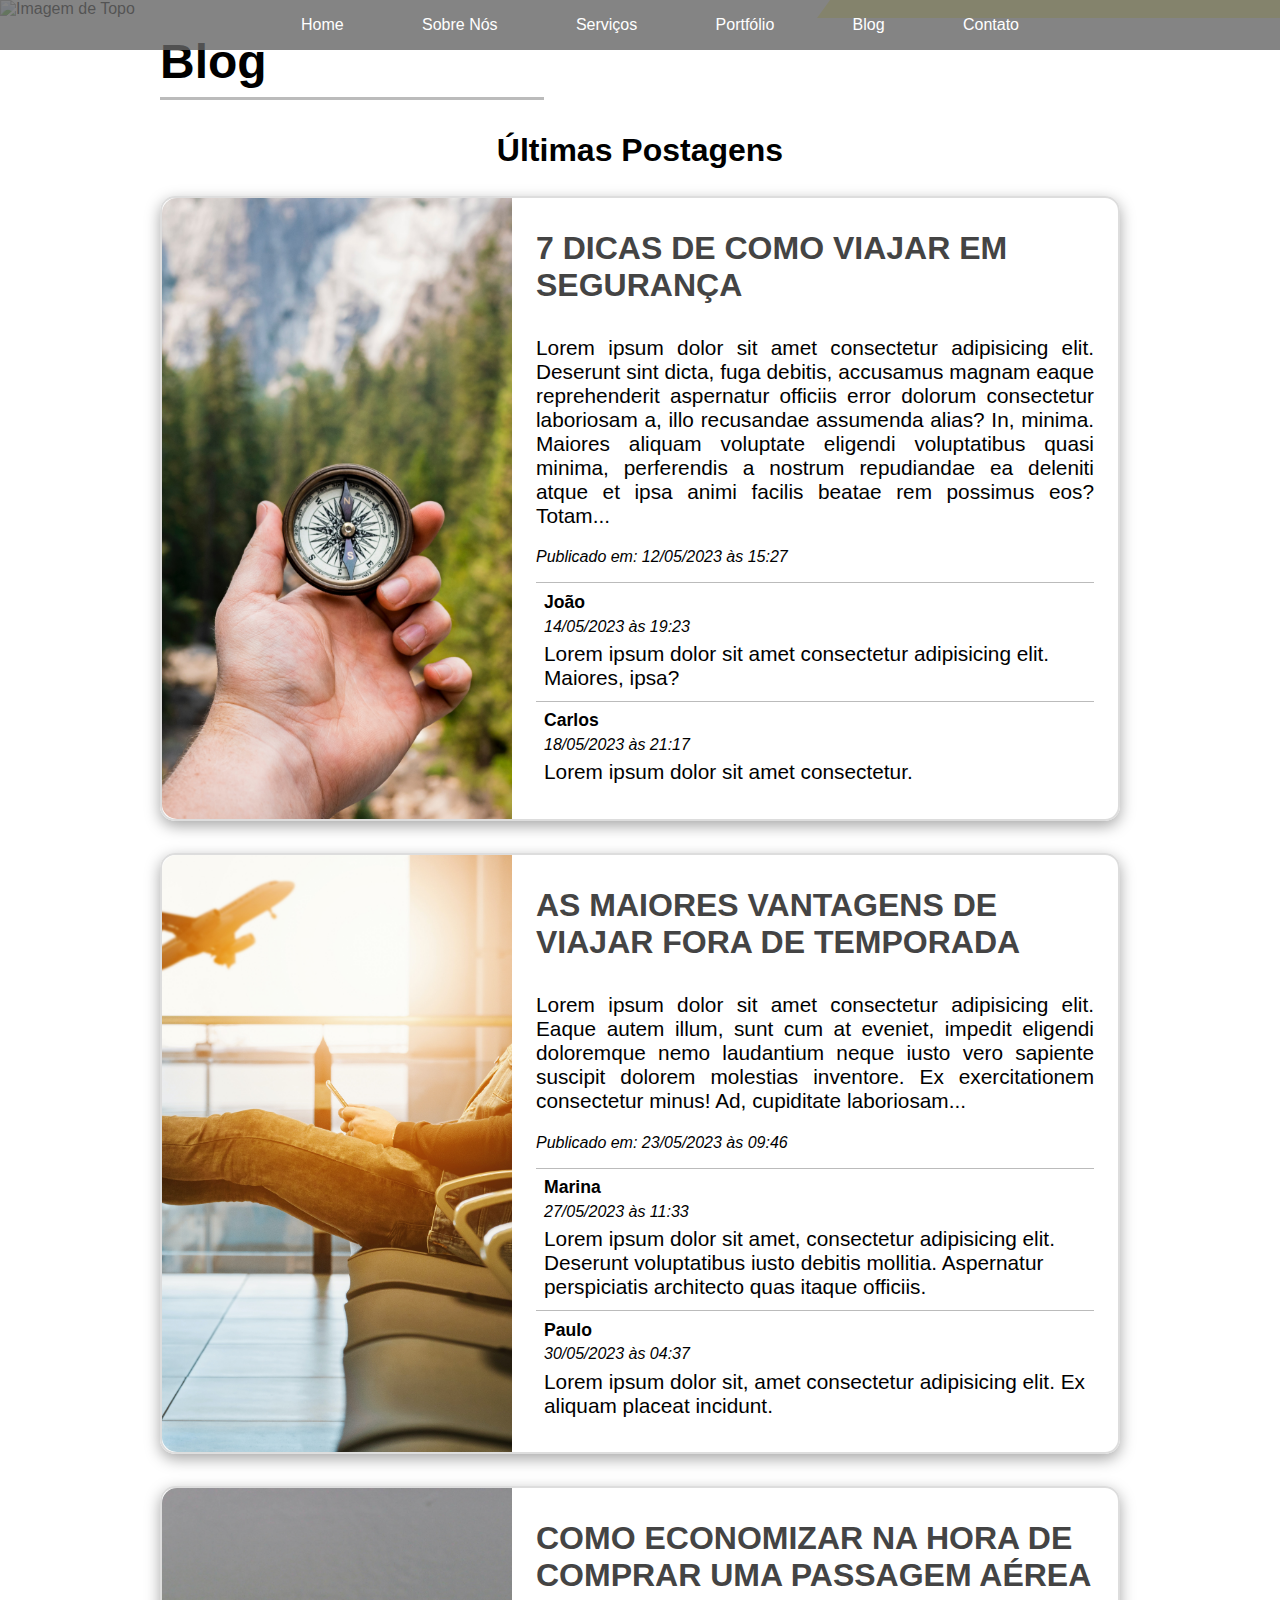
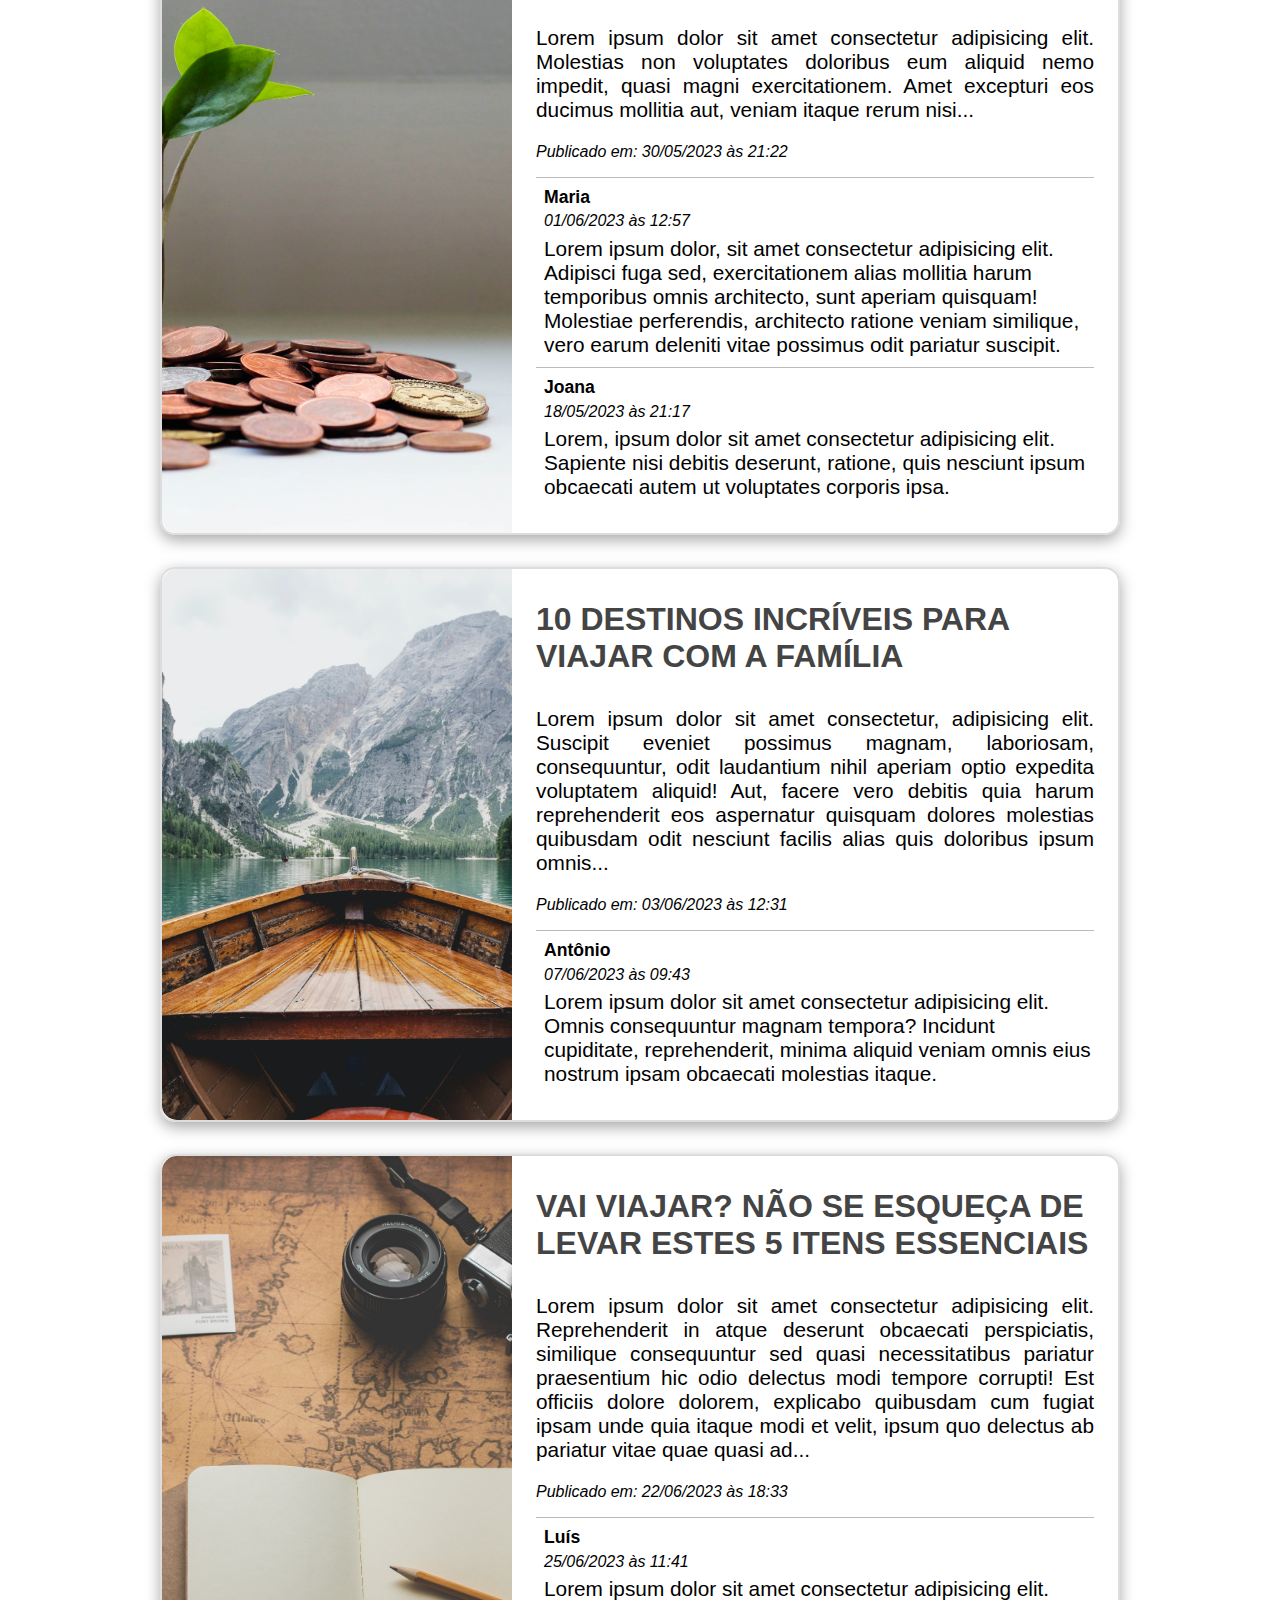
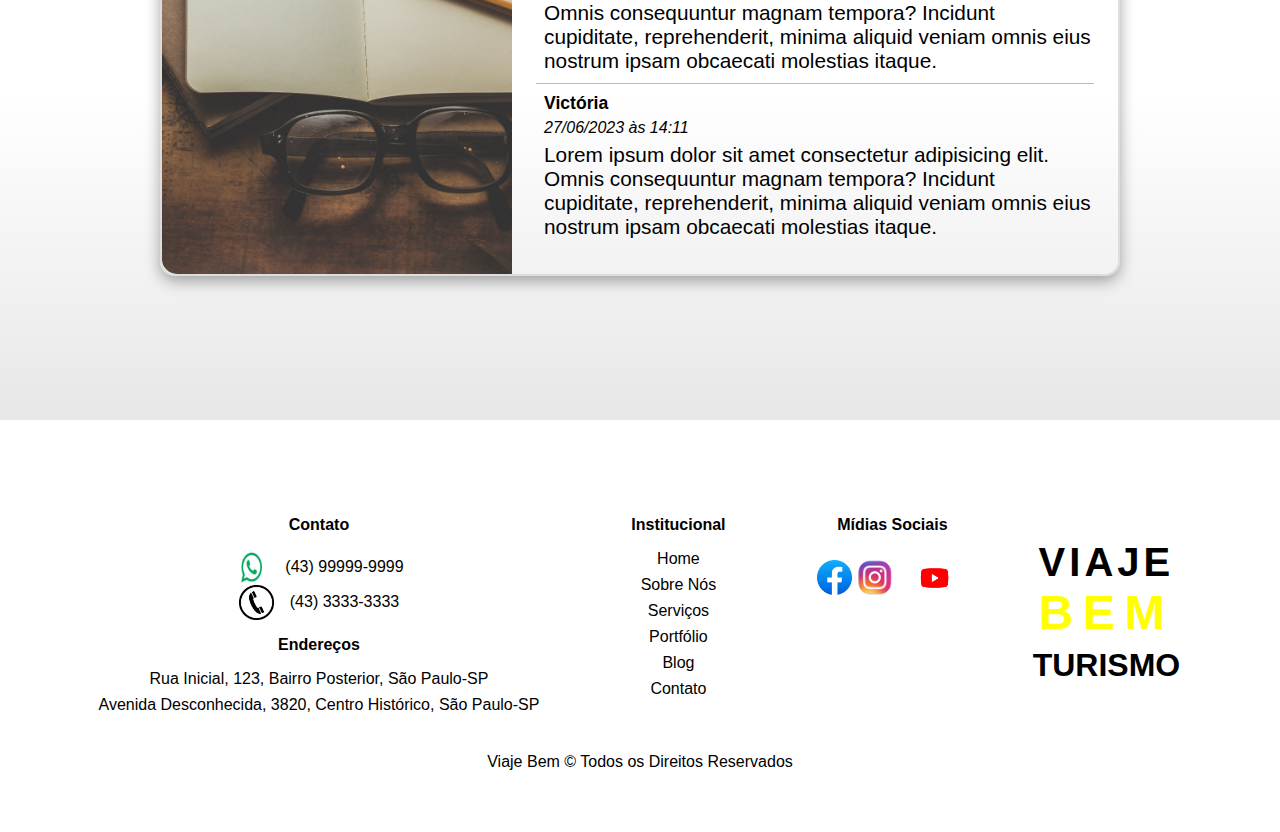
==== commit 7c732cef: "Blog page CSS file created and added CSS to the page" ====
--- a/blog.html
+++ b/blog.html
@@ -8,6 +8,7 @@
     <meta name="author" content="Viaje Bem - Agência de Viagens">
     <title>Viaje Bem</title>
     <link rel="stylesheet" href="css/styles.css">
+    <link rel="stylesheet" href="css/blog.css">
 </head>
 <body>
     <header>
@@ -32,109 +33,111 @@
             <p class="top-image-animated-text">Servir bem para servir sempre!</p>
         </div>
     </header>
-    <div class="main-content">
-        <div class="page-title-container">
-            <h1 class="page-title">Blog</h1>
-            <div class="page-title-border"></div>
-        </div>
-        <div>
-            <h2>Últimas postagens</h2>
+    <div class="main-content spaced-container">
+        <div class="container">
+            <div class="page-title-container">
+                <h1 class="page-title">Blog</h1>
+                <div class="page-title-border"></div>
+            </div>
             <div>
-                <section>
-                    <div>
-                        <h3>7 dicas de como viajar em segurança</h3>
-                        <p>Lorem ipsum dolor sit amet consectetur adipisicing elit. Deserunt sint dicta, fuga debitis, accusamus magnam eaque reprehenderit aspernatur officiis error dolorum consectetur laboriosam a, illo recusandae assumenda alias? In, minima. Maiores aliquam voluptate eligendi voluptatibus quasi minima, perferendis a nostrum repudiandae ea deleniti atque et ipsa animi facilis beatae rem possimus eos? Totam...</p>
-                        <p>Publicado em: 12/05/2023 às 15:27</p>
-                    </div>
-                    <img src="img/post1.jpg" alt="Homem segurando bússola" width="250px">
-                    <div>
-                        <div>
-                            <p>João</p>
-                            <p>14/05/2023 às 19:23</p>
-                            <p>Lorem ipsum dolor sit amet consectetur adipisicing elit. Maiores, ipsa?</p>
+                <h2 class="last-posts-title">Últimas Postagens</h2>
+                <div>
+                    <section class="post-card">
+                        <div class="section-text-container">
+                            <a href="#"><h3>7 dicas de como viajar em segurança</h3></a>
+                            <p class="post-description">Lorem ipsum dolor sit amet consectetur adipisicing elit. Deserunt sint dicta, fuga debitis, accusamus magnam eaque reprehenderit aspernatur officiis error dolorum consectetur laboriosam a, illo recusandae assumenda alias? In, minima. Maiores aliquam voluptate eligendi voluptatibus quasi minima, perferendis a nostrum repudiandae ea deleniti atque et ipsa animi facilis beatae rem possimus eos? Totam...</p>
+                            <p class="publish-date">Publicado em: 12/05/2023 às 15:27</p>
+                            <div class="post-comments">
+                                <div class="comment">
+                                    <p class="author">João</p>
+                                    <p class="comment-publish-date">14/05/2023 às 19:23</p>
+                                    <p class="comment-text">Lorem ipsum dolor sit amet consectetur adipisicing elit. Maiores, ipsa?</p>
+                                </div>
+                                <div class="comment">
+                                    <p class="author">Carlos</p>
+                                    <p class="comment-publish-date">18/05/2023 às 21:17</p>
+                                    <p class="comment-text">Lorem ipsum dolor sit amet consectetur.</p>
+                                </div>
+                            </div>
                         </div>
-                        <div>
-                            <p>Carlos</p>
-                            <p>18/05/2023 às 21:17</p>
-                            <p>Lorem ipsum dolor sit amet consectetur.</p>
+                        <img src="img/post1.jpg" alt="Homem segurando bússola">
+                    </section>
+                    <section class="post-card">
+                        <div class="section-text-container">
+                            <a href="#"><h3>As maiores vantagens de viajar fora de temporada</h3></a>
+                            <p class="post-description">Lorem ipsum dolor sit amet consectetur adipisicing elit. Eaque autem illum, sunt cum at eveniet, impedit eligendi doloremque nemo laudantium neque iusto vero sapiente suscipit dolorem molestias inventore. Ex exercitationem consectetur minus! Ad, cupiditate laboriosam...</p>
+                            <p class="publish-date">Publicado em: 23/05/2023 às 09:46</p>
+                            <div class="post-comments">
+                                <div class="comment">
+                                    <p class="author">Marina</p>
+                                    <p class="comment-publish-date">27/05/2023 às 11:33</p>
+                                    <p class="comment-text">Lorem ipsum dolor sit amet, consectetur adipisicing elit. Deserunt voluptatibus iusto debitis mollitia. Aspernatur perspiciatis architecto quas itaque officiis.</p>
+                                </div>
+                                <div class="comment">
+                                    <p class="author">Paulo</p>
+                                    <p class="comment-publish-date">30/05/2023 às 04:37</p>
+                                    <p class="comment-text">Lorem ipsum dolor sit, amet consectetur adipisicing elit. Ex aliquam placeat incidunt.</p>
+                                </div>
+                            </div>
                         </div>
-                    </div>
-                </section>
-                <section>
-                    <div>
-                        <h3>As maiores vantagens de viajar fora de temporada</h3>
-                        <p>Lorem ipsum dolor sit amet consectetur adipisicing elit. Eaque autem illum, sunt cum at eveniet, impedit eligendi doloremque nemo laudantium neque iusto vero sapiente suscipit dolorem molestias inventore. Ex exercitationem consectetur minus! Ad, cupiditate laboriosam...</p>
-                        <p>Publicado em: 23/05/2023 às 09:46</p>
-                    </div>
-                    <img src="img/post2.jpg" alt="Homem com mala em aeroporto" width="250px">
-                    <div>
-                        <div>
-                            <p>Marina</p>
-                            <p>27/05/2023 às 11:33</p>
-                            <p>Lorem ipsum dolor sit amet, consectetur adipisicing elit. Deserunt voluptatibus iusto debitis mollitia. Aspernatur perspiciatis architecto quas itaque officiis.</p>
+                        <img src="img/post2.jpg" alt="Homem com mala em aeroporto">
+                    </section>
+                    <section class="post-card">
+                        <div class="section-text-container">
+                            <a href="#"><h3>Como economizar na hora de comprar uma passagem aérea</h3></a>
+                            <p class="post-description">Lorem ipsum dolor sit amet consectetur adipisicing elit. Molestias non voluptates doloribus eum aliquid nemo impedit, quasi magni exercitationem. Amet excepturi eos ducimus mollitia aut, veniam itaque rerum nisi...</p>
+                            <p class="publish-date">Publicado em: 30/05/2023 às 21:22</p>
+                            <div class="post-comments">
+                                <div class="comment">
+                                    <p class="author">Maria</p>
+                                    <p class="comment-publish-date">01/06/2023 às 12:57</p>
+                                    <p class="comment-text">Lorem ipsum dolor, sit amet consectetur adipisicing elit. Adipisci fuga sed, exercitationem alias mollitia harum temporibus omnis architecto, sunt aperiam quisquam! Molestiae perferendis, architecto ratione veniam similique, vero earum deleniti vitae possimus odit pariatur suscipit.</p>
+                                </div>
+                                <div class="comment">
+                                    <p class="author">Joana</p>
+                                    <p class="comment-publish-date">18/05/2023 às 21:17</p>
+                                    <p class="comment-text">Lorem, ipsum dolor sit amet consectetur adipisicing elit. Sapiente nisi debitis deserunt, ratione, quis nesciunt ipsum obcaecati autem ut voluptates corporis ipsa.</p>
+                                </div>
+                            </div>
                         </div>
-                        <div>
-                            <p>Paulo</p>
-                            <p>30/05/2023 às 04:37</p>
-                            <p>Lorem ipsum dolor sit, amet consectetur adipisicing elit. Ex aliquam placeat incidunt.</p>
+                        <img src="img/post3.jpg" alt="Planta em meio à moedas">
+                    </section>
+                    <section class="post-card">
+                        <div class="section-text-container">
+                            <a href="#"><h3>10 destinos incríveis para viajar com a família</h3></a>
+                            <p class="post-description">Lorem ipsum dolor sit amet consectetur, adipisicing elit. Suscipit eveniet possimus magnam, laboriosam, consequuntur, odit laudantium nihil aperiam optio expedita voluptatem aliquid! Aut, facere vero debitis quia harum reprehenderit eos aspernatur quisquam dolores molestias quibusdam odit nesciunt facilis alias quis doloribus ipsum omnis...</p>
+                            <p class="publish-date">Publicado em: 03/06/2023 às 12:31</p>
+                            <div class="post-comments">
+                                <div class="comment">
+                                    <p class="author">Antônio</p>
+                                    <p class="comment-publish-date">07/06/2023 às 09:43</p>
+                                    <p class="comment-text">Lorem ipsum dolor sit amet consectetur adipisicing elit. Omnis consequuntur magnam tempora? Incidunt cupiditate, reprehenderit, minima aliquid veniam omnis eius nostrum ipsam obcaecati molestias itaque.</p>
+                                </div>
+                            </div>
                         </div>
-                    </div>
-                </section>
-                <section>
-                    <div>
-                        <h3>Como economizar na hora de comprar uma passagem aérea</h3>
-                        <p>Lorem ipsum dolor sit amet consectetur adipisicing elit. Molestias non voluptates doloribus eum aliquid nemo impedit, quasi magni exercitationem. Amet excepturi eos ducimus mollitia aut, veniam itaque rerum nisi...</p>
-                        <p>Publicado em: 30/05/2023 às 21:22</p>
-                    </div>
-                    <img src="img/post3.jpg" alt="Planta em meio à moedas" width="250px">
-                    <div>
-                        <div>
-                            <p>Maria</p>
-                            <p>01/06/2023 às 12:57</p>
-                            <p>Lorem ipsum dolor, sit amet consectetur adipisicing elit. Adipisci fuga sed, exercitationem alias mollitia harum temporibus omnis architecto, sunt aperiam quisquam! Molestiae perferendis, architecto ratione veniam similique, vero earum deleniti vitae possimus odit pariatur suscipit.</p>
+                        <img src="img/post4.jpg" alt="Barco navegando em lago">
+                    </section>
+                    <section class="post-card">
+                        <div class="section-text-container">
+                            <a href="#"><h3>Vai viajar? Não se esqueça de levar estes 5 itens essenciais</h3></a>
+                            <p class="post-description">Lorem ipsum dolor sit amet consectetur adipisicing elit. Reprehenderit in atque deserunt obcaecati perspiciatis, similique consequuntur sed quasi necessitatibus pariatur praesentium hic odio delectus modi tempore corrupti! Est officiis dolore dolorem, explicabo quibusdam cum fugiat ipsam unde quia itaque modi et velit, ipsum quo delectus ab pariatur vitae quae quasi ad...</p>
+                            <p class="publish-date">Publicado em: 22/06/2023 às 18:33</p>
+                            <div class="post-comments">
+                                <div class="comment">
+                                    <p class="author">Luís</p>
+                                    <p class="comment-publish-date">25/06/2023 às 11:41</p>
+                                    <p class="comment-text">Lorem ipsum dolor sit amet consectetur adipisicing elit. Omnis consequuntur magnam tempora? Incidunt cupiditate, reprehenderit, minima aliquid veniam omnis eius nostrum ipsam obcaecati molestias itaque.</p>
+                                </div>
+                                <div class="comment">
+                                    <p class="author">Victória</p>
+                                    <p class="comment-publish-date">27/06/2023 às 14:11</p>
+                                    <p class="comment-text">Lorem ipsum dolor sit amet consectetur adipisicing elit. Omnis consequuntur magnam tempora? Incidunt cupiditate, reprehenderit, minima aliquid veniam omnis eius nostrum ipsam obcaecati molestias itaque.</p>
+                                </div>
+                            </div>
                         </div>
-                        <div>
-                            <p>Joana</p>
-                            <p>18/05/2023 às 21:17</p>
-                            <p>Lorem, ipsum dolor sit amet consectetur adipisicing elit. Sapiente nisi debitis deserunt, ratione, quis nesciunt ipsum obcaecati autem ut voluptates corporis ipsa.</p>
-                        </div>
-                    </div>
-                </section>
-                <section>
-                    <div>
-                        <h3>10 destinos incríveis para viajar com a família</h3>
-                        <p>Lorem ipsum dolor sit amet consectetur, adipisicing elit. Suscipit eveniet possimus magnam, laboriosam, consequuntur, odit laudantium nihil aperiam optio expedita voluptatem aliquid! Aut, facere vero debitis quia harum reprehenderit eos aspernatur quisquam dolores molestias quibusdam odit nesciunt facilis alias quis doloribus ipsum omnis...</p>
-                        <p>Publicado em: 03/06/2023 às 12:31</p>
-                    </div>
-                    <img src="img/post4.jpg" alt="Barco navegando em lago" width="250px">
-                    <div>
-                        <div>
-                            <p>Antônio</p>
-                            <p>07/06/2023 às 09:43</p>
-                            <p>Lorem ipsum dolor sit amet consectetur adipisicing elit. Omnis consequuntur magnam tempora? Incidunt cupiditate, reprehenderit, minima aliquid veniam omnis eius nostrum ipsam obcaecati molestias itaque.</p>
-                        </div>
-                    </div>
-                </section>
-                <section>
-                    <div>
-                        <h3>Vai viajar? Não se esqueça de levar estes 5 itens essenciais</h3>
-                        <p>Lorem ipsum dolor sit amet consectetur adipisicing elit. Reprehenderit in atque deserunt obcaecati perspiciatis, similique consequuntur sed quasi necessitatibus pariatur praesentium hic odio delectus modi tempore corrupti! Est officiis dolore dolorem, explicabo quibusdam cum fugiat ipsam unde quia itaque modi et velit, ipsum quo delectus ab pariatur vitae quae quasi ad...</p>
-                        <p>Publicado em: 22/06/2023 às 18:33</p>
-                    </div>
-                    <img src="img/post5.jpg" alt="Objetos em uma mesa" width="250px">
-                    <div>
-                        <div>
-                            <p>Luís</p>
-                            <p>25/06/2023 às 11:41</p>
-                            <p>Lorem ipsum dolor sit amet consectetur adipisicing elit. Omnis consequuntur magnam tempora? Incidunt cupiditate, reprehenderit, minima aliquid veniam omnis eius nostrum ipsam obcaecati molestias itaque.</p>
-                        </div>
-                        <div>
-                            <p>Victória</p>
-                            <p>27/06/2023 às 14:11</p>
-                            <p>Lorem ipsum dolor sit amet consectetur adipisicing elit. Omnis consequuntur magnam tempora? Incidunt cupiditate, reprehenderit, minima aliquid veniam omnis eius nostrum ipsam obcaecati molestias itaque.</p>
-                        </div>
-                    </div>
-                </section>
+                        <img src="img/post5.jpg" alt="Objetos em uma mesa">
+                    </section>
+                </div>
             </div>
         </div>
     </div>
--- a/css/blog.css
+++ b/css/blog.css
@@ -0,0 +1,82 @@
+.last-posts-title {
+    text-align: center;
+    font-size: 2rem;
+}
+
+.post-card {
+    display: flex;
+    flex-direction: row-reverse;
+    margin-bottom: 2em;
+    border: 2px solid #ddd;
+    border-radius: 15px;
+    box-shadow: rgba(0, 0, 0, 0.35) 0px 5px 15px;
+}
+
+.post-card:hover {
+    transition: all 0.5s ease-out;
+    transform: scale(1.03);
+}
+
+.post-card img {
+    max-width: 350px;
+    object-fit: cover;
+    object-position: center;
+    border-top-left-radius: 15px;
+    border-bottom-left-radius: 15px;
+}
+
+.section-text-container {
+    margin: 0 1.5em;
+    padding-bottom: 1.5em;
+}
+
+.section-text-container a {
+    text-decoration: none;
+    color: #444;
+}
+
+.section-text-container h3 {
+    text-transform: uppercase;
+    font-size: 2rem;
+}
+
+.section-text-container h3:hover {
+    transition: all 0.3s ease-out;
+    color: #bbb;
+}
+
+.post-description {
+    font-size: 1.3rem;
+    text-align: justify;
+}
+
+.publish-date {
+    font-size: 1rem;
+    font-style: italic;
+}
+
+.comment {
+    border-top: 1px solid #bbb;
+    padding-left: 0.5em;
+}
+
+.comment-publish-date {
+    margin: 0.3em 0 0 0;
+    font-style: italic;
+}
+
+.author {
+    font-weight: bold;
+    font-size: 1.1rem;
+    margin: 0.5em 0 0 0;
+}
+
+.author:hover {
+    transition: all 1s ease-out;
+    color: #ddd;
+}
+
+.comment-text {
+    font-size: 1.3rem;
+    margin: 0.3em 0 0.5em 0;
+}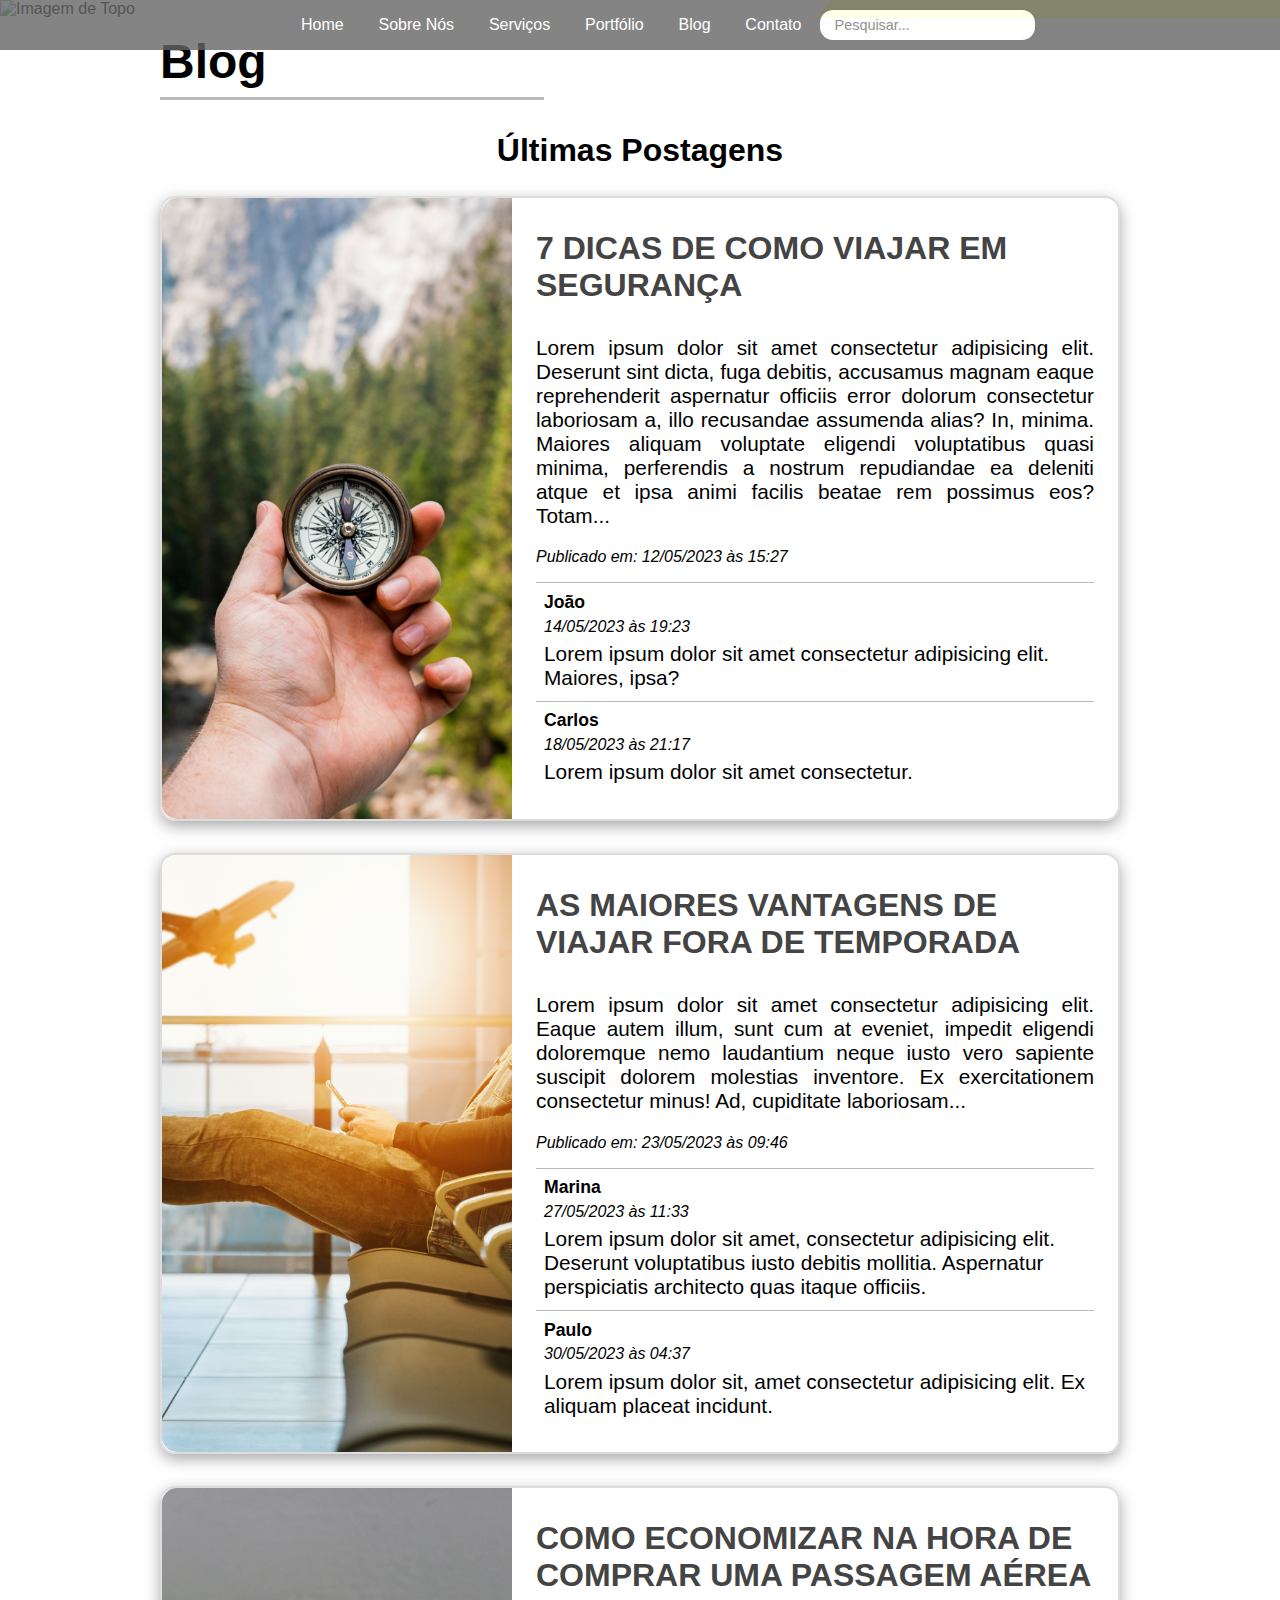
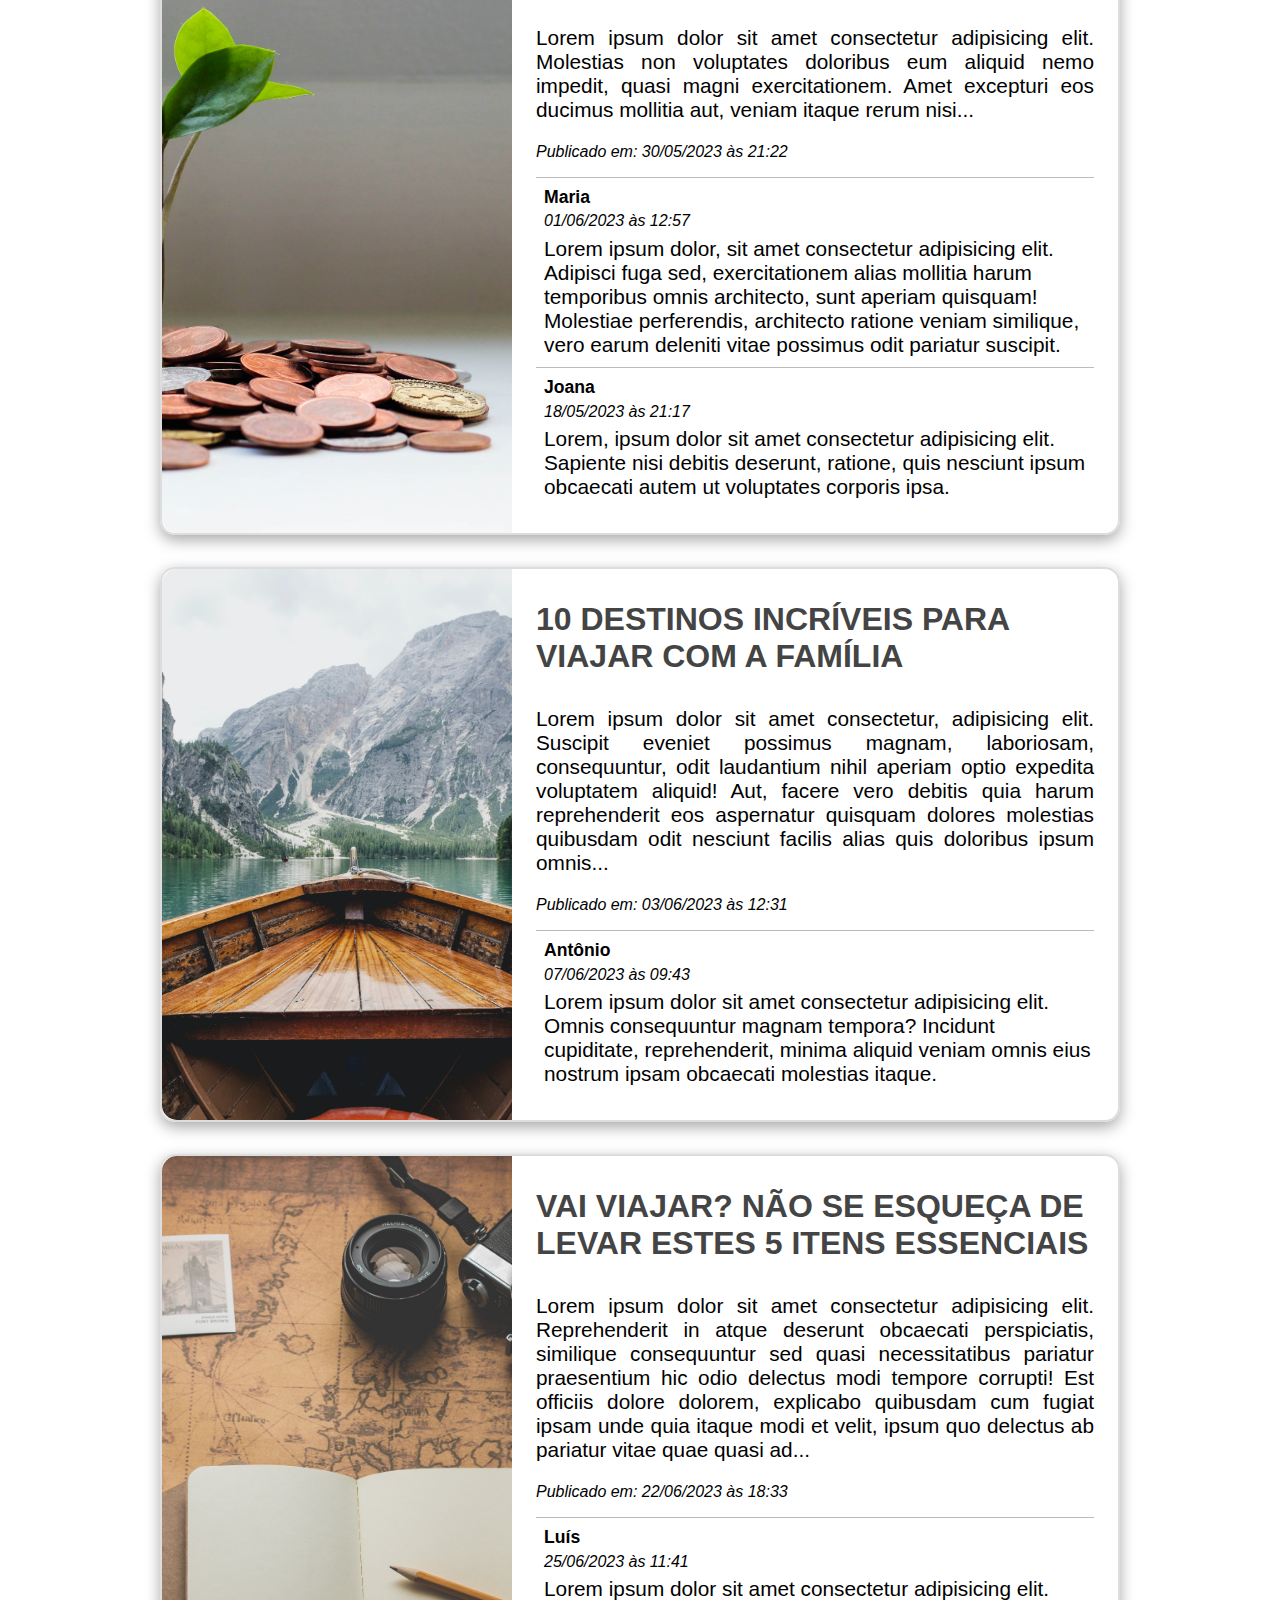
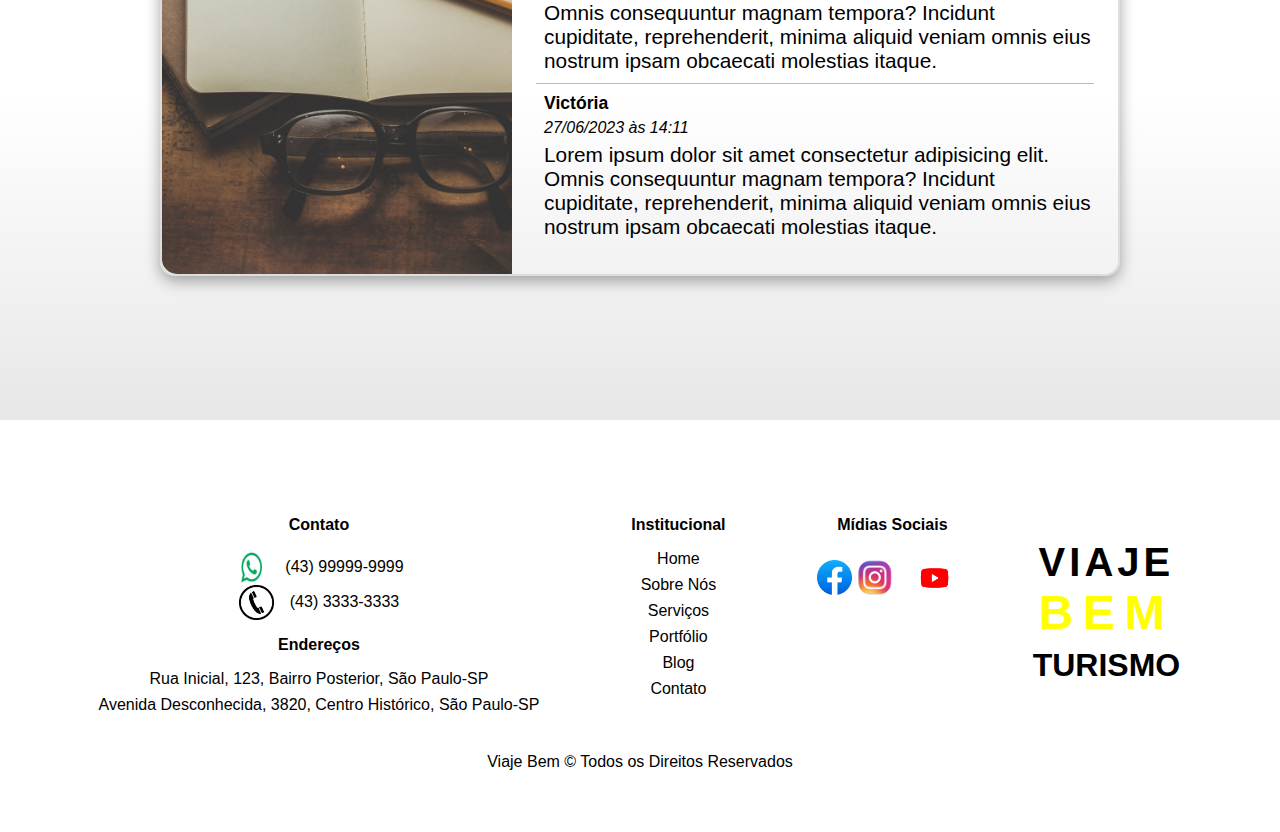
==== commit d3fd7cd4: "Search bar added to Top in all pages" ====
--- a/blog.html
+++ b/blog.html
@@ -25,6 +25,9 @@
                         <li><a href="portfolio.html" class="nav-link">Portfólio</a></li>
                         <li><a href="blog.html" class="nav-link">Blog</a></li>
                         <li><a href="contato.html" class="nav-link">Contato</a></li>
+                        <form action="">
+                            <li><input type="text" placeholder="Pesquisar..." class="search-input"></li>
+                        </form>
                     </ul>
                 </nav>
             </div>
--- a/css/styles.css
+++ b/css/styles.css
@@ -1,3 +1,21 @@
+:root{
+    --dark-gray: #aaa;
+    --light-dark-gray: #bbb;
+    --gray: #ccc;
+    --light-gray: #ddd;
+    --very-light-gray: #eee;
+    --white: #fff;
+    --very-dark-gray: #666;
+    --darker-gray: #444;
+    --yellow: rgb(255, 255, 0);
+    --dark-yellow: rgb(236, 236, 40);
+    --light-yellow: rgb(255, 255, 127);
+    --very-light-yellow: #fff988;
+    --black: #000;
+    --red: #f00;
+    --scrollbar-gray: #e3e3e3;
+}
+
 html,
 body {
     margin: 0 auto;
@@ -12,16 +30,16 @@
 }
 
 ::-webkit-scrollbar-track {
-    background: #e3e3e3; 
+    background: var(--scrollbar-gray); 
 }
 
 ::-webkit-scrollbar-thumb {
     border-radius: 15px;
-    background: rgb(255, 255, 0); 
+    background: var(--yellow); 
 }
 
 ::-webkit-scrollbar-thumb:hover {
-    background: rgb(255, 255, 127); 
+    background: var(--light-yellow); 
 }
 
 .title-container {
@@ -36,7 +54,7 @@
 .title-container h1 {
     margin: 0;
     padding: 1em;
-    color: #fff;
+    color: var(--white);
     text-transform: uppercase;
 }
 
@@ -48,7 +66,7 @@
 .nav-container nav {
     width: 100%;
     position: fixed;
-    background-color: #666;
+    background-color: var(--very-dark-gray);
     opacity: 80%;
     z-index: 1;
     animation: 1s ease-out 0s 1 slideInFromTop;
@@ -76,14 +94,25 @@
 .nav-link,
 .footer-link {
     text-decoration: none;
-    color: #fff;
+    color: var(--white);
     transition: all .5s;
     margin: 0 1em;
 }
 
 .nav-link:hover,
 .footer-link:hover {
-    color: #ccc;
+    color: var(--gray);
+}
+
+.search-input {
+    padding: 0.5em 1em;
+    font-size: 0.9rem;
+    border-radius: 13px;
+    border: none;
+}
+
+.search-input:focus {
+    outline-color: var(--yellow);
 }
 
 .top-image-container {
@@ -94,7 +123,7 @@
 }
 
 .top-image-container:hover .top-image-animated-text{
-    color: #fff;
+    color: var(--white);
     opacity: 100%;
     transition: all 1.5s;
     right: 2.5em;
@@ -109,7 +138,7 @@
     width: 450px;
 	height: 0;
 	border-left: 325px solid transparent;
-	border-bottom: 450px solid #fff988;
+	border-bottom: 450px solid var(--very-light-yellow);
     transition-property: right;
     transition-duration: 1s;
 }
@@ -120,7 +149,7 @@
     border-left: 20px solid transparent;
     border-right: 20px solid transparent;
     
-    border-top: 20px solid #f00;
+    border-top: 20px solid var(--red);
   }
 
 .top-image-container:hover .animated-background {
@@ -147,7 +176,7 @@
     position: absolute;
     top: 0.5em;
     right: -5em;
-    color: #eee;
+    color: var(--very-light-gray);
     font-size: 4rem;
     font-weight: bold;
     width: 300px;
@@ -171,7 +200,7 @@
     width: 40%;
     margin-top: 0.5em;
     margin-bottom: 2em;
-    border-top: 3px solid #bbb;
+    border-top: 3px solid var(--light-dark-gray);
     animation: 1.4s ease-out 0s 1 slideInFromLeftPageTitle;
 }
 
@@ -193,7 +222,7 @@
 }
 
 .page-title:hover {
-    color: #666;
+    color: var(--very-dark-gray);
     animation: 0.5s ease-out 0s 1 shakeIt;
 }
 
@@ -223,8 +252,8 @@
 
 .content-card {
     padding: 1em 2em;
-    background-color: #fff;
-    border: 2px solid #ddd;
+    background-color: var(--white);
+    border: 2px solid var(--light-gray);
     border-radius: 15px;
     box-shadow: rgba(0, 0, 0, 0.35) 0px 5px 15px;
     transition: all 1s;
@@ -242,7 +271,7 @@
 footer {
     width: 100%;
     min-height: 250px;
-    background-color: #fff;
+    background-color: var(--white);
     padding-top: 0.5em;
     padding-top: 5em;
     margin-bottom: 2em;
@@ -254,13 +283,13 @@
 }
 
 .footer-info-text {
-    color: #000;
+    color: var(--black);
     margin: 0.5em 0;
     transition: all .5s;
 }
 
 .footer-info-text:hover {
-    color: #ccc;
+    color: var(--gray);
 }
 
 .footer-links-container,
@@ -295,16 +324,16 @@
 .footer-links-title,
 .footer-info-title {
     font-weight: bold;
-    color: #000;
+    color: var(--black);
     transition: all .5s;
 }
 
 .footer-link {
-    color: #000;
+    color: var(--black);
 }
 
 .footer-links-title:hover {
-    color: #ccc;
+    color: var(--gray);
 }
 
 .social-links-container {
@@ -327,7 +356,7 @@
 
 .footer-company-link {
     text-decoration: none;
-    color: #000;
+    color: var(--black);
 }
 
 .footer-company-name {
@@ -341,12 +370,12 @@
 .company-name-small-space {
     font-size: 3rem;
     letter-spacing: 0.2em;
-    color: rgb(255, 255, 0);
+    color: var(--yellow);
 }
 
 .company-name-small-space:hover {
     transition: all 0.3s ease-out;
-    color: rgb(255, 255, 145);
+    color: var(--very-light-yellow);
 }
 
 .company-name-spaced {
--- a/css/blog.css
+++ b/css/blog.css
@@ -7,7 +7,7 @@
     display: flex;
     flex-direction: row-reverse;
     margin-bottom: 2em;
-    border: 2px solid #ddd;
+    border: 2px solid var(--light-gray);
     border-radius: 15px;
     box-shadow: rgba(0, 0, 0, 0.35) 0px 5px 15px;
 }
@@ -32,7 +32,7 @@
 
 .section-text-container a {
     text-decoration: none;
-    color: #444;
+    color: var(--darker-gray);
 }
 
 .section-text-container h3 {
@@ -42,7 +42,7 @@
 
 .section-text-container h3:hover {
     transition: all 0.3s ease-out;
-    color: #bbb;
+    color: var(--light-dark-gray);
 }
 
 .post-description {
@@ -56,7 +56,7 @@
 }
 
 .comment {
-    border-top: 1px solid #bbb;
+    border-top: 1px solid var(--light-dark-gray);
     padding-left: 0.5em;
 }
 
@@ -73,7 +73,7 @@
 
 .author:hover {
     transition: all 1s ease-out;
-    color: #ddd;
+    color: var(--light-gray);
 }
 
 .comment-text {
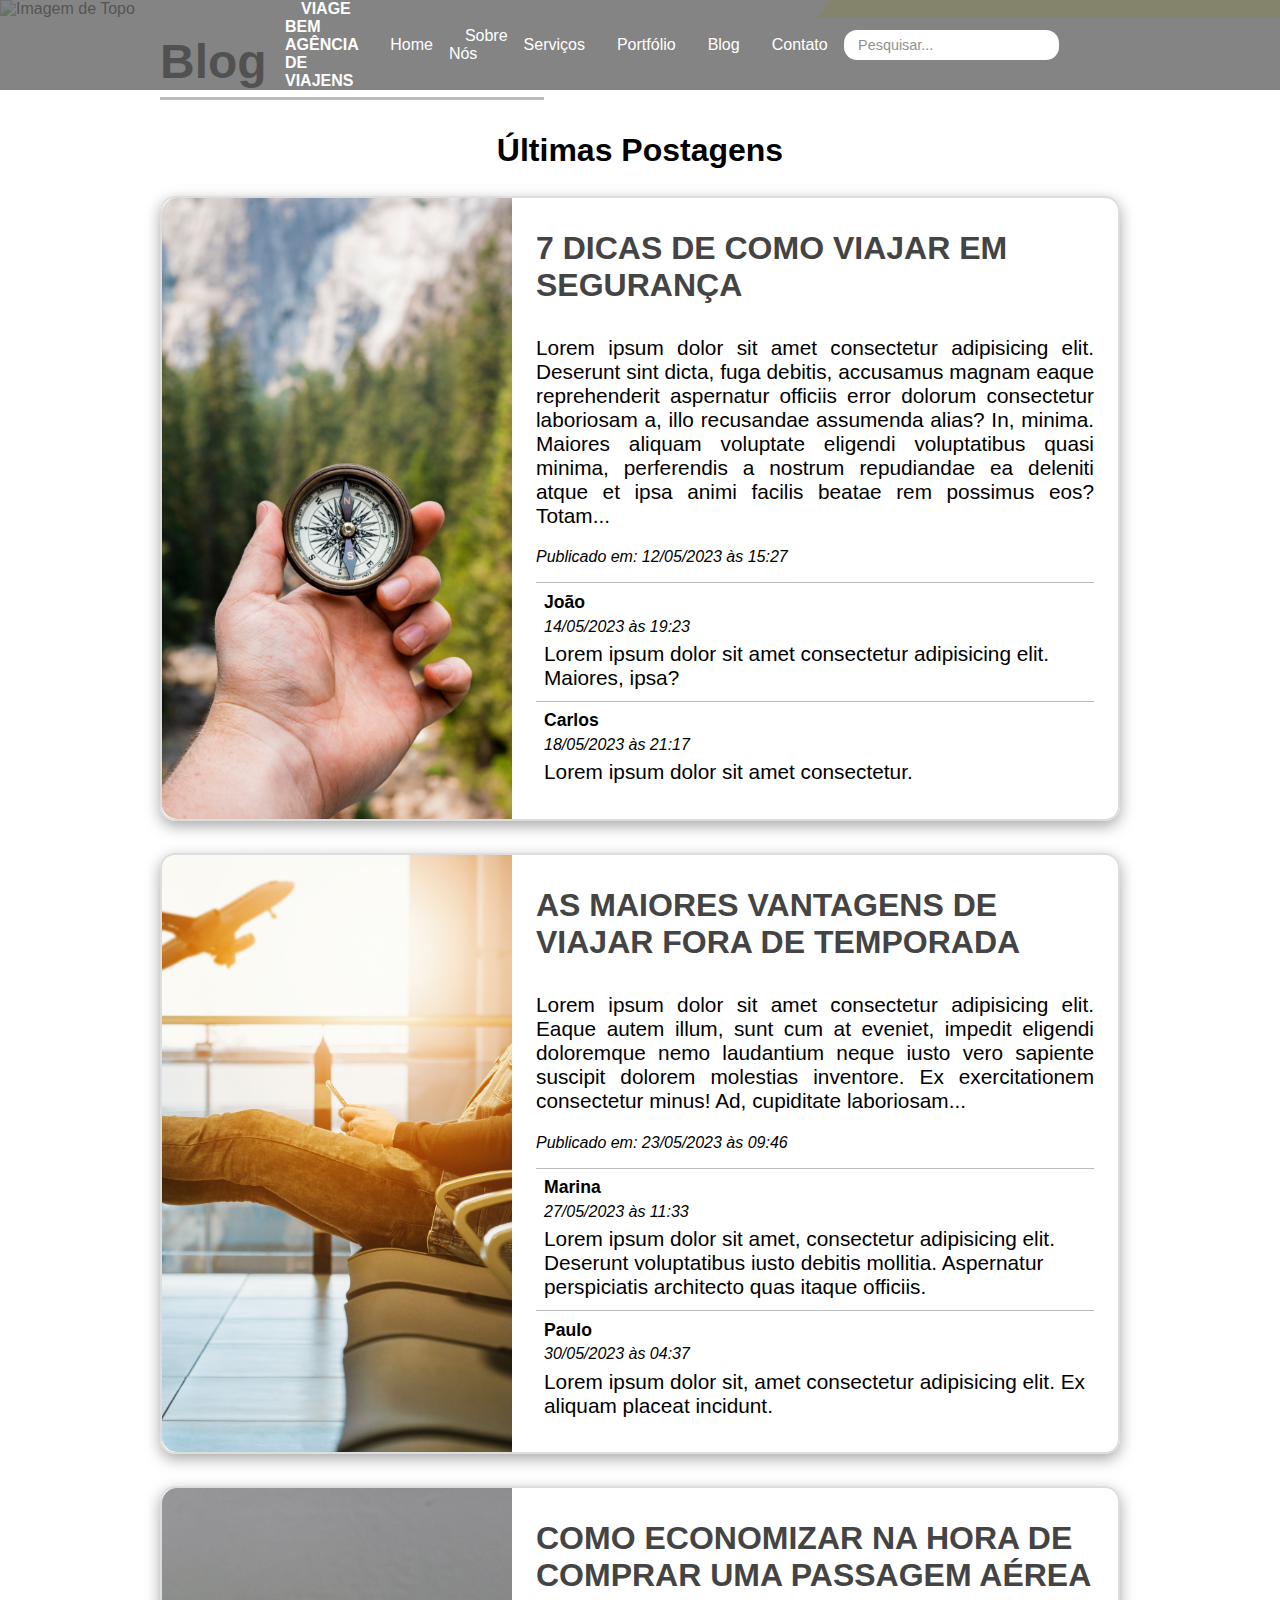
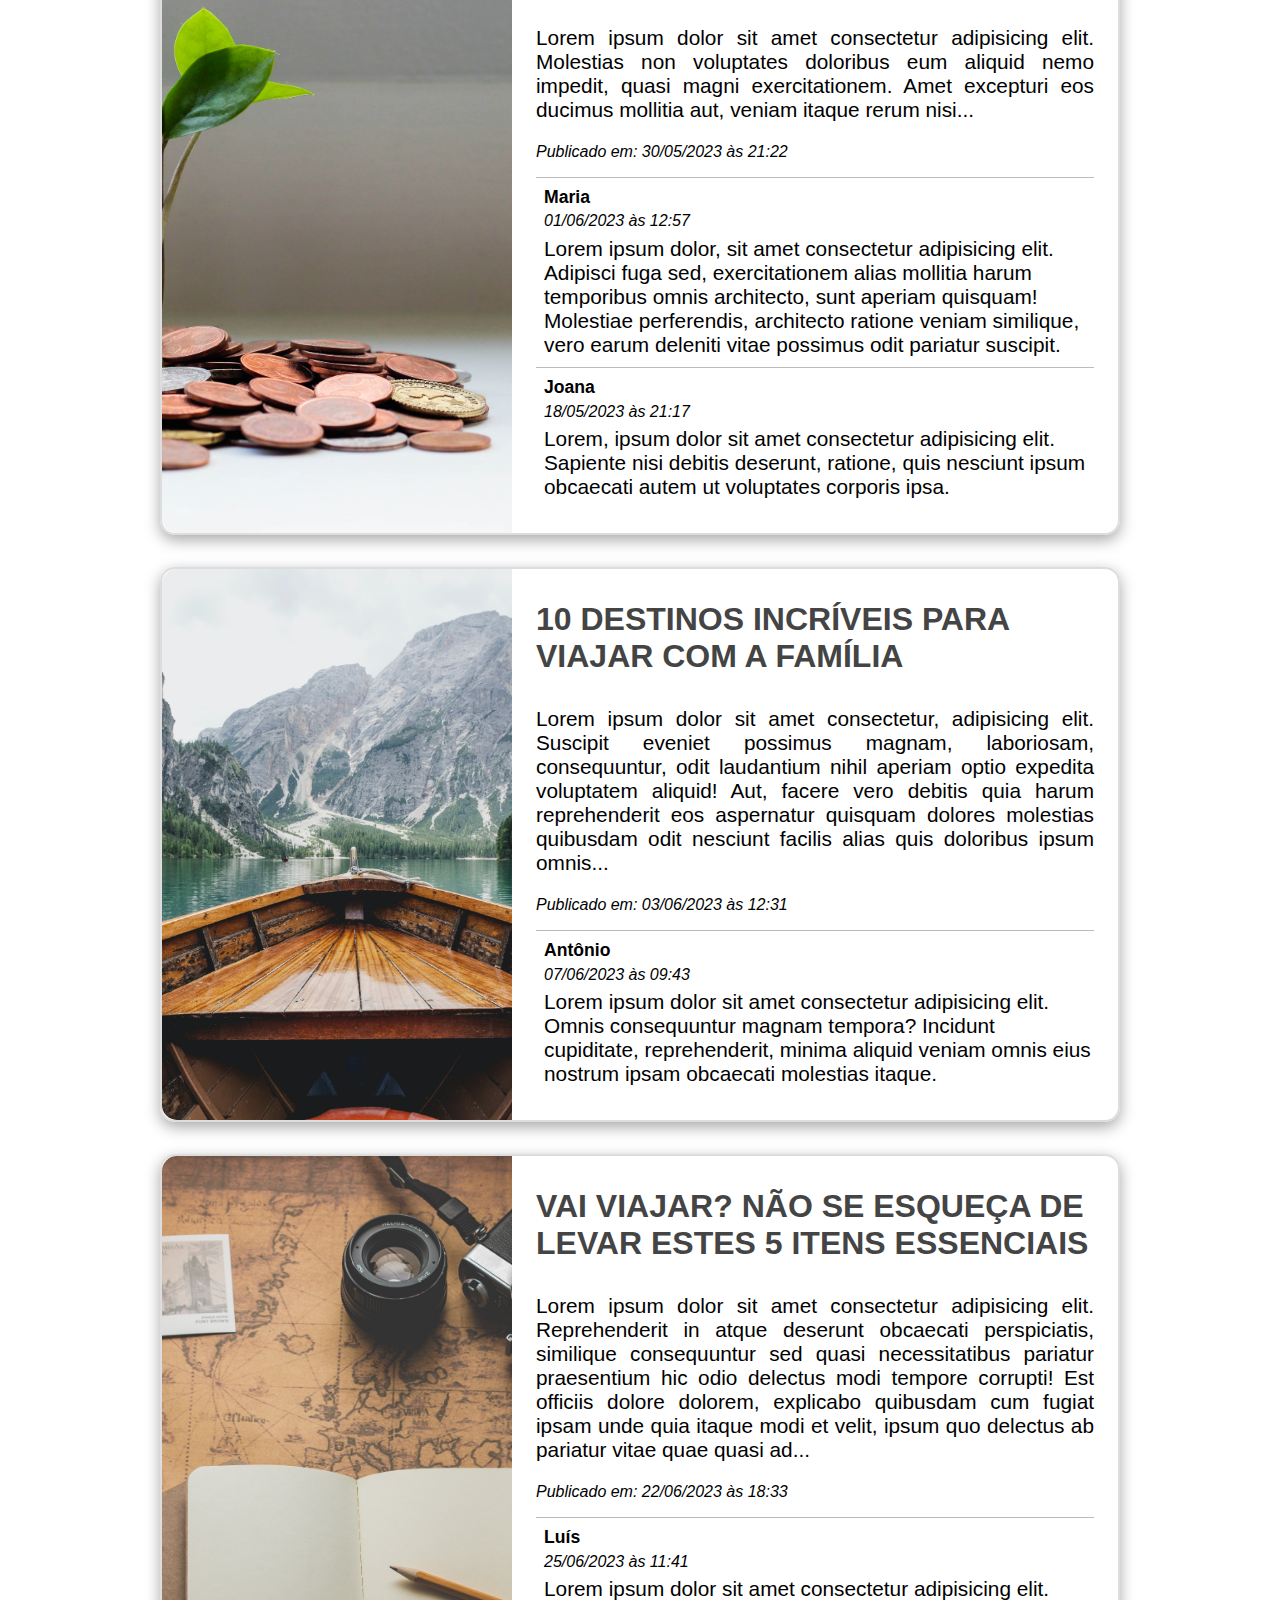
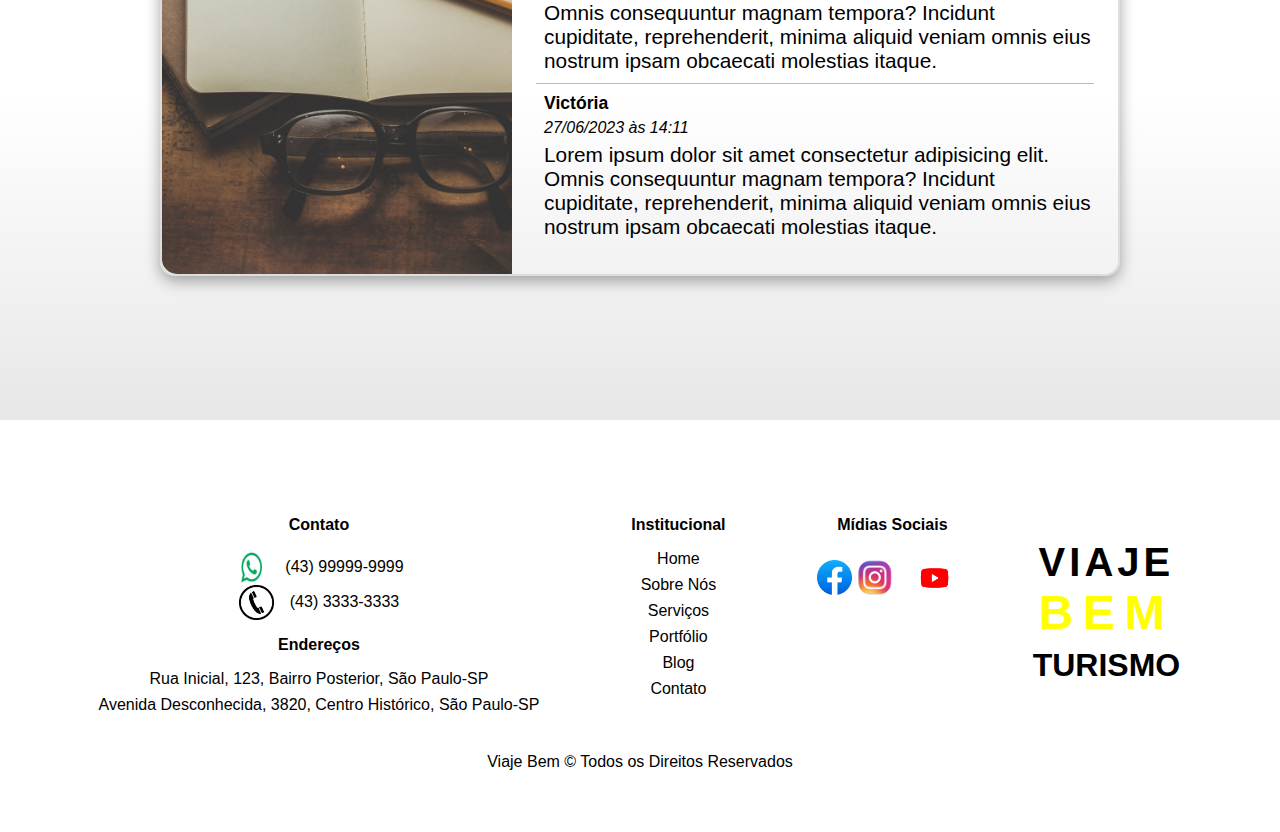
==== commit 337cc112: "Added company name to the top" ====
--- a/blog.html
+++ b/blog.html
@@ -19,6 +19,7 @@
             <div class="nav-container">
                 <nav>
                     <ul>
+                        <li><a href="index.html" class="nav-link-title">Viage Bem Agência de Viajens</a></li>
                         <li><a href="index.html" class="nav-link">Home</a></li>
                         <li><a href="sobre.html" class="nav-link">Sobre Nós</a></li>
                         <li><a href="servicos.html" class="nav-link">Serviços</a></li>
--- a/css/styles.css
+++ b/css/styles.css
@@ -92,6 +92,7 @@
 }
 
 .nav-link,
+.nav-link-title,
 .footer-link {
     text-decoration: none;
     color: var(--white);
@@ -102,6 +103,11 @@
 .nav-link:hover,
 .footer-link:hover {
     color: var(--gray);
+}
+
+.nav-link-title {
+    text-transform: uppercase;
+    font-weight: bold;
 }
 
 .search-input {
@@ -393,4 +399,69 @@
 
 .spaced-container {
     padding-bottom: 6em;
+}
+
+/* Responsividade */
+
+@media only screen and (max-width: 1199px) {
+    .animated-background {
+        display: none;
+    }
+
+    .top-image-animated-text {
+        display: none;
+    }
+
+    .title-container {
+        width: 100%;
+        text-align: center;
+    }
+}
+
+@media only screen and (max-width: 800px) {
+
+    .nav-container nav {
+        opacity: 100%;
+        position: relative;
+    }
+
+    .nav-container nav ul {
+        flex-direction: column;
+        padding: 0;
+    }
+
+    .nav-container nav ul li {
+        padding: 1em 0;
+    }
+
+    .top-image {
+        display: none;
+    }
+    
+    .footer-top-section {
+        flex-direction: column;
+    }
+
+    .social-links-container {
+        max-width: 100%;
+        justify-content: center;
+    }
+}
+
+@media only screen and (max-width: 650px) {
+
+    .page-title-container {
+        text-align: center;
+    }
+
+    .page-title-border {
+        display: none;
+    }
+    
+    .content-card-container {
+        grid-template-rows: auto;
+        grid-template-columns: 1fr;
+        row-gap: 2em;
+        padding-bottom: 6em;
+    }
 }--- a/css/blog.css
+++ b/css/blog.css
@@ -79,4 +79,18 @@
 .comment-text {
     font-size: 1.3rem;
     margin: 0.3em 0 0.5em 0;
+}
+
+@media only screen and (max-width: 650px) {
+
+    .post-card {
+        flex-direction: column-reverse;
+        margin-bottom: 2em;
+    }
+
+    .post-card img {
+        max-width: 100%;
+        border-bottom-left-radius: 0;
+        border-top-right-radius: 15px;
+    }
 }